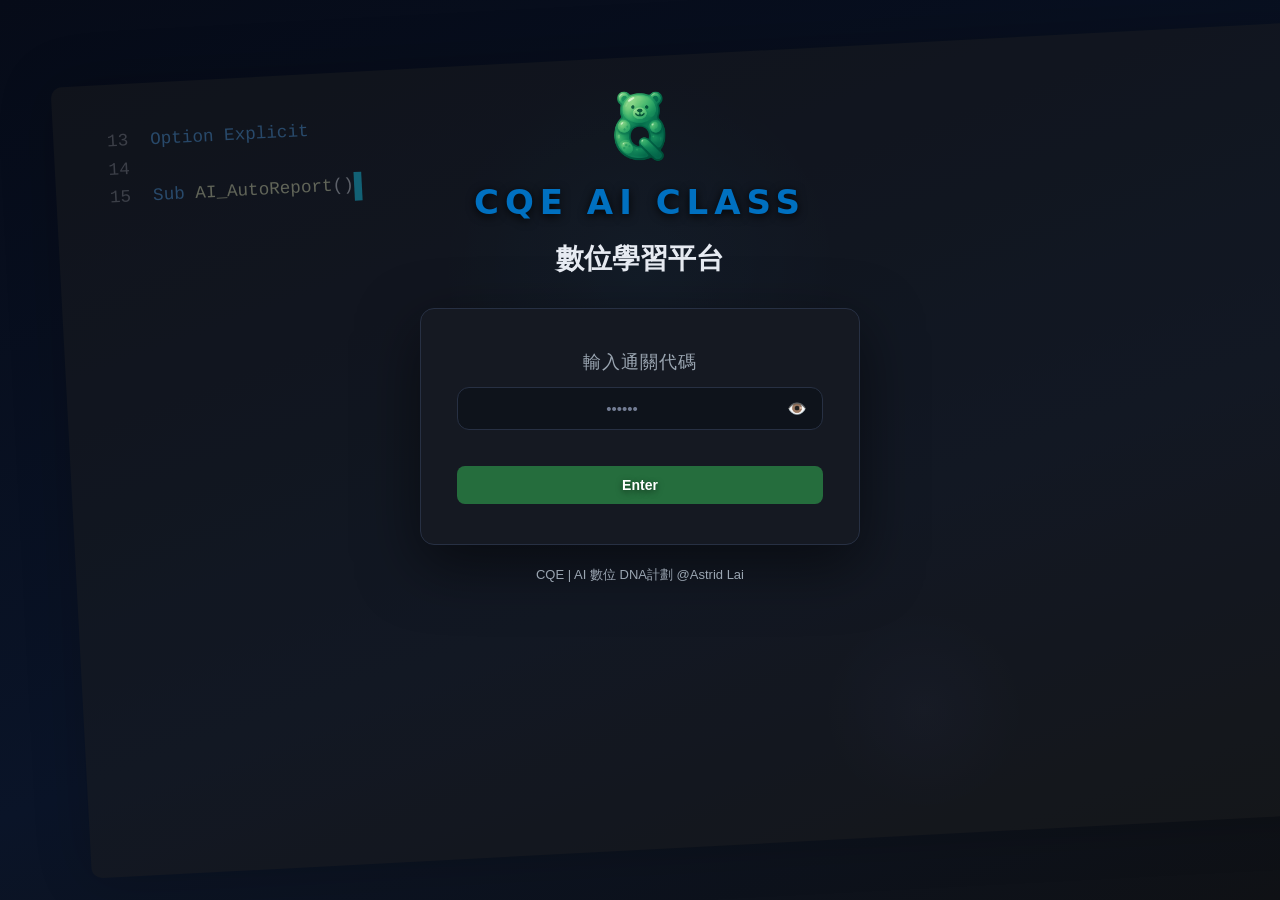
==== index.html @ f0fba8b9 "Count only courses actually held in the chart KPI The "累計 N 堂課" figure counted every course row, inc" ====
<!doctype html>
<html lang="zh-Hant">
<head>
<meta charset="utf-8" />
<meta name="viewport" content="width=device-width, initial-scale=1, viewport-fit=cover" />
<title>CQE | AI Class Hub</title>
<link rel="icon" href="bear-logo_(Security C).ico" type="image/x-icon">
<meta name="description" content="CQE AI Class 入口: 通關驗證, 導覽 hub, 課程表查詢">
<link rel="stylesheet" href="styles/tokens.css">

<style>
*{box-sizing:border-box}
html,body{height:100%}
body{
  margin:0;background:var(--bg);color:var(--text);
  font:16px/1.55 var(--font);-webkit-font-smoothing:antialiased;
  animation:fadeIn .6s var(--ease);
}
@keyframes fadeIn{from{opacity:0}to{opacity:1}}
@keyframes shake{0%,100%{transform:translateX(0)}25%{transform:translateX(-6px)}75%{transform:translateX(6px)}}
@keyframes cfPulseA{0%,100%{opacity:1}50%{opacity:.4}}
@keyframes cfPulseB{0%,100%{opacity:.4}50%{opacity:1}}

.screen{display:none;min-height:100dvh}
.screen.is-active{display:block}

/* ── 雙層 bezel 卡片 (與 Mobile.html/Desktop.html 同款) ────────── */
.panel{background:var(--glass);border:1px solid var(--line);border-radius:var(--r-out);padding:6px}
.panel-inner{background:var(--core);border-radius:var(--r-in);box-shadow:var(--inset-hi);padding:24px}

/* ── 按鈕：外框式 pill, 禁實心填色 ──────────────────────────── */
.btn{
  appearance:none;border:1px solid var(--line-hi);background:var(--glass);color:var(--accent);
  border-radius:999px;padding:12px 18px;cursor:pointer;font-weight:600;
  font-family:var(--font);font-size:15px;line-height:1.2;
  transition:border-color .2s var(--ease), background .2s var(--ease), transform .15s var(--ease);
}
.btn:hover{background:var(--glass-hi);border-color:var(--accent)}
.btn:active{transform:scale(.97)}
.btn:focus-visible{outline:none;border-color:rgba(91,184,255,.5);box-shadow:0 0 0 4px rgba(91,184,255,.09)}
.btn.ghost{color:var(--muted)}

.icon-btn{
  display:inline-flex;align-items:center;justify-content:center;
  width:40px;height:40px;border-radius:999px;flex-shrink:0;
  background:var(--glass);border:1px solid var(--line);color:var(--text);font-size:16px;cursor:pointer;
  transition:border-color .2s var(--ease), background .2s var(--ease), transform .15s var(--ease);
}
.icon-btn:hover{background:var(--glass-hi);border-color:var(--line-hi)}
.icon-btn:active{transform:scale(.94)}
.icon-btn:focus-visible{outline:none;border-color:rgba(91,184,255,.5);box-shadow:0 0 0 4px rgba(91,184,255,.09)}

input{
  width:100%;padding:14px 16px;border-radius:14px;
  border:1px solid var(--line);background:var(--core-2);color:var(--text);font-size:16px;
  font-family:var(--mono);letter-spacing:3px;text-align:center;text-transform:uppercase;
  transition:border-color .2s var(--ease), box-shadow .2s var(--ease);
}
input::placeholder{color:var(--dim);letter-spacing:normal;font-family:var(--font);text-transform:none}
input:focus-visible{outline:none;border-color:rgba(91,184,255,.5);box-shadow:0 0 0 4px rgba(91,184,255,.09)}
input.error{border-color:var(--danger);animation:shake .35s var(--ease) 0s 2}

/* ═══════════════ A. Portal ═══════════════
   例外區塊 (ui-spec 第 6 節: Astrid 明示要求 > 本檔預設 token): 完整還原舊版視覺,
   自成一套 token, 只在 #portalScreen 範圍內使用, 不與其他畫面的 dark-yh token 混用.
   實心填色的 Enter 按鈕為明示例外, 照舊版照抄. ─────────────────────────────── */
#portalScreen .stage{
  position:relative;overflow:hidden;min-height:100dvh;display:flex;flex-direction:column;
  align-items:center;justify-content:flex-start;padding:10vh 24px 24px;
  background:linear-gradient(160deg,#060B18 0%,#0A1428 60%,#0f1115 100%);
  animation:fadeIn .4s ease;
}
.portal-glow{position:absolute;pointer-events:none;border-radius:50%;z-index:0}
.portal-glow-a{top:30%;left:50%;transform:translate(-50%,-50%);width:400px;height:400px;
  background:radial-gradient(circle, rgba(56,189,248,.06) 0%, transparent 70%);}
.portal-glow-b{bottom:10%;right:20%;width:200px;height:200px;
  background:radial-gradient(circle, rgba(129,140,248,.05) 0%, transparent 70%);}
.bg-glows{position:fixed;inset:0;pointer-events:none;z-index:0;overflow:hidden}
.portal-heading{position:relative;z-index:1;text-align:center;margin-bottom:28px;display:flex;flex-direction:column;align-items:center}
.portal-logo-img{width:72px;height:72px;object-fit:contain;margin-bottom:14px}
.portal-h1{margin:0 0 8px;font-size:34px;font-weight:900;color:#0070C0;letter-spacing:6px;text-transform:uppercase;
  font-family:'Microsoft YaHei','微軟雅黑',system-ui,sans-serif;text-shadow:0 2px 10px rgba(0,0,0,.9)}
.portal-h2{margin:0;font-weight:700;font-size:28px;color:#e7ebf2}
@media (max-width:480px){
  .portal-h1{font-size:22px;letter-spacing:3px}
  .portal-h2{font-size:18px}
}
.portal-card{
  position:relative;z-index:1;background:#151922;border:1px solid #273043;border-radius:14px;
  padding:40px 36px;width:440px;max-width:90vw;box-shadow:0 20px 60px rgba(0,0,0,.5);
}
.portal-label{display:block;margin-bottom:10px;text-align:center;font-size:18px;color:#9aa5b1;font-weight:500;letter-spacing:1px}
.code-row{position:relative}
.inp-pw{
  background:#0e131b;border:1.5px solid #273043;border-radius:12px;color:#e7ebf2;font-family:inherit;
  padding:12px 16px;font-size:15px;width:100%;outline:none;transition:border-color .2s;
  letter-spacing:3px;text-align:center;
}
.code-row .inp-pw{padding-right:52px}
.inp-pw:focus{border-color:#0070C0}
.inp-pw.err{border-color:#ff645d!important;animation:shake .3s ease}
.code-toggle{
  position:absolute;right:12px;top:50%;transform:translateY(-50%);
  background:none;border:none;color:#9aa5b1;cursor:pointer;font-size:16px;padding:4px;
}
.portal-msg{min-height:16px;font-size:11px;color:#ff645d;text-align:center;margin:8px 0 12px}
.portal-enter{
  width:100%;background:#256D3D;color:#fff;border:none;border-radius:8px;font-weight:700;font-size:14px;
  padding:11px;text-shadow:0 2px 6px rgba(0,0,0,.5);cursor:pointer;font-family:inherit;
  transition:opacity .2s;
}
.portal-enter:hover{opacity:.85}
.portal-footer{position:relative;z-index:1;margin-top:20px;font-size:13px;color:#9aa5b1;text-align:center}

/* ═══════════════ 第 9 項: 假 VS Code 打字背景 (portal + 課程表共用) ═══════════════ */
.vs-bg{
  position:absolute;top:50%;left:55%;transform:translate(-50%,-50%) scale(1.1) rotate(-3deg);
  width:90vw;height:80vh;z-index:0;opacity:.42;
  font-family:'Courier New',Consolas,monospace;font-size:16px;line-height:1.6;
  padding:40px;background:#1e1e1e;border-radius:10px;box-shadow:0 0 50px rgba(0,0,0,.5);
  display:flex;gap:20px;overflow:hidden;pointer-events:none;
}
.vs-lines{color:#858585;text-align:right;white-space:pre;min-width:28px}
.vs-code{color:#d4d4d4;white-space:pre;overflow:hidden;flex:1}
.vs-cursor{display:inline-block;width:7px;background:#22d3ee;animation:vsBlink 1s step-end infinite}
@keyframes vsBlink{0%,100%{opacity:1}50%{opacity:0}}
.vs-kw{color:#569cd6}.vs-ct{color:#c586c0}.vs-st{color:#ce9178}.vs-cm{color:#6a9955}
.vs-fn{color:#dcdcaa}.vs-vr{color:#9cdcfe}.vs-nm{color:#b5cea8}.vs-nr{color:#d4d4d4}
@media (max-width:768px){.vs-bg{font-size:12px;padding:24px}}

/* ═══════════════ B. Hub ═══════════════
   例外區塊 (ui-spec 第 6 節: Astrid 明示要求 > 本檔預設 token): 完整還原舊版視覺,
   自成一套 token, 只在 #hubScreen 範圍內使用, 不與其他畫面的 dark-yh token 混用.
   實心填色的 Enter 按鈕與 transition:all 皆為明示例外, 照舊版逐項照抄. ─────────── */
#hubScreen{background:#0f1115;position:relative;overflow:hidden}
.vs-bg.hub-vs{position:fixed;left:58%}
.hub-nav{
  position:relative;z-index:1;height:62px;background:#151922;border-bottom:1px solid #1b2130;
  display:flex;align-items:center;gap:12px;padding:0 24px;
}
.hub-nav-logo{width:40px;height:40px;border-radius:10px;object-fit:contain}
.hub-nav-title{font-weight:800;font-size:18px;color:#e7ebf2}
.hub-main{
  position:relative;z-index:1;padding:48px 32px 32px;text-align:center;
  display:flex;flex-direction:column;align-items:center;
}
.hub-logo-big{width:72px;height:72px;object-fit:contain;margin-bottom:16px}
.hub-h1{
  margin:0;font-size:34px;font-weight:900;color:#0070C0;letter-spacing:6px;text-transform:uppercase;
  font-family:'Microsoft YaHei','微軟雅黑',system-ui,sans-serif;text-shadow:0 2px 10px rgba(0,0,0,.9);
}
.hub-greet{margin-top:6px;font-size:12px;color:#9aa5b1;text-shadow:0 1px 4px rgba(0,0,0,.7)}
.hub-grid{display:grid;grid-template-columns:repeat(2,minmax(0,1fr));gap:28px;max-width:860px;margin:32px auto 0;width:100%}
@media (max-width:600px){.hub-grid{grid-template-columns:1fr}}
.hub-card{
  border-radius:16px;padding:40px 36px;cursor:pointer;transition:all .3s;
  background:rgba(21,25,34,.92);border:1px solid #273043;text-align:center;position:relative;overflow:hidden;
}
.hub-card::before{
  content:'';position:absolute;top:-50%;left:-75%;width:50%;height:200%;
  background:linear-gradient(105deg,transparent 20%,rgba(255,255,255,.08) 50%,transparent 80%);
  transform:skewX(-15deg);transition:left .85s ease;pointer-events:none;
}
.hub-card:hover::before{left:160%}
.hub-card:hover{
  transform:translateY(-4px);
  box-shadow:0 16px 48px rgba(0,0,0,.6),0 0 0 1px rgba(255,255,255,.09),inset 0 1px 0 rgba(255,255,255,.12);
  border-color:#4a6fa5;backdrop-filter:blur(8px);
}
.hub-card-sub{
  font-size:21px;color:var(--hub-accent);letter-spacing:3px;font-weight:900;text-transform:uppercase;margin-bottom:10px;
  font-family:'Microsoft YaHei','微軟雅黑',system-ui,sans-serif;
}
.hub-card-title{font-weight:700;font-size:21px;color:#e7ebf2;margin-bottom:14px}
.hub-card-enter{
  margin-top:24px;background:var(--hub-accent);color:#fff;border-radius:8px;padding:13px 0;
  font-size:17px;font-weight:700;letter-spacing:2px;text-align:center;text-shadow:0 2px 6px rgba(0,0,0,.5);
}

/* ═══════════════ C. 課程表月曆 ═══════════════ */
/* 打字背景太搶焦點, 加一層霧感遮罩壓在背景之上/內容之下; fixed 層符合 ui-spec backdrop-blur 限制 */
.cal-wrap{max-width:1320px;margin:0 auto;padding:20px;min-height:100dvh;padding-bottom:24px;position:relative;z-index:1}
/* 磨砂玻璃面板: 只蓋月曆本體 (不吃滿版), blur 掛在不捲動的 ::before 裝飾層,
   .cal-frost 本身隨頁面捲動 (非獨立 overflow 容器), 符合 ui-spec R7 附註限制 */
.cal-frost{position:relative;isolation:isolate;border:1px solid var(--line);border-radius:var(--r-out);padding:16px}
.cal-frost::before{
  content:'';position:absolute;inset:0;z-index:-1;border-radius:inherit;
  background:rgba(5,5,5,.45);backdrop-filter:blur(14px);
}
.cal-head{display:flex;align-items:center;gap:10px;margin-bottom:16px;flex-wrap:wrap}
.cal-logo{width:36px;height:36px;border-radius:11px;overflow:hidden;flex-shrink:0;cursor:pointer}
.cal-logo img{width:100%;height:100%;object-fit:contain}
.month-label-wrap{position:relative}
.cal-head .month-label{
  appearance:none;background:none;border:1px solid transparent;border-radius:10px;padding:4px 10px;cursor:pointer;
  font-size:18px;font-weight:700;color:var(--text);min-width:110px;font-family:var(--font);text-align:left;
  transition:border-color .2s var(--ease), background .2s var(--ease);
}
.cal-head .month-label:hover{border-color:var(--line-hi);background:var(--glass)}
.cal-head .month-label:focus-visible{outline:none;border-color:rgba(91,184,255,.5);box-shadow:0 0 0 4px rgba(91,184,255,.09)}
.month-picker{
  position:absolute;top:calc(100% + 8px);left:0;z-index:60;width:264px;
  background:var(--core);border:1px solid var(--line-hi);border-radius:16px;padding:12px;
  box-shadow:0 18px 50px rgba(0,0,0,.55);
}
.month-picker.hide{display:none}
.mp-head{display:flex;align-items:center;justify-content:space-between;margin-bottom:10px}
.mp-head button{
  appearance:none;background:var(--glass);border:1px solid var(--line);color:var(--text);border-radius:999px;
  cursor:pointer;font-family:var(--font);font-size:13px;padding:4px 12px;
  transition:border-color .2s var(--ease), color .2s var(--ease);
}
.mp-head button:hover{border-color:var(--accent);color:var(--accent)}
.mp-grid{display:grid;grid-template-columns:repeat(4,1fr);gap:6px}
.mp-grid button{
  appearance:none;background:transparent;border:1px solid var(--line);color:var(--muted);border-radius:10px;
  cursor:pointer;font-family:var(--font);font-size:13px;padding:8px 0;
  transition:border-color .2s var(--ease), color .2s var(--ease), background .2s var(--ease);
}
.mp-grid button:hover{border-color:var(--line-hi);color:var(--text)}
.mp-grid button.current{border-color:var(--accent);color:var(--accent);background:rgba(91,184,255,.1)}
.month-count{font-size:12px;color:var(--muted);background:var(--glass);border:1px solid var(--line);border-radius:999px;padding:3px 10px;white-space:nowrap}
.cal-head .spacer{flex:1}
/* 只顯示週一~五 (Astrid 定案), 5 欄等寬滿版, 格子與內容整體放大 */
.cal-weekdays{display:grid;grid-template-columns:repeat(5,minmax(0,1fr));gap:6px;margin-bottom:6px}
.cal-weekdays div{text-align:center;font-size:12px;color:var(--muted);padding:4px 0}
.cal-grid{
  display:grid;grid-template-columns:repeat(5,minmax(0,1fr));gap:6px;
  touch-action:pan-y;transition:opacity .18s var(--ease);
}
.cal-grid.fading{opacity:0}
/* 375px 下 7 欄硬擠會讓每欄只剩 ~38px, chip 文字完全不可讀 (實測 scrollWidth 遠大於 clientWidth).
   手機改成橫向捲動: 每欄固定寬度, 保留可讀性, 犧牲"一眼看全週"換"每天看得清楚"; 表頭與格子共用同一組欄寬同步捲動.
   刻意設計的橫向捲動 (同 Mobile.html #fnBar 案例), 走 ui-spec 3a 隱藏卷軸例外. */
.cal-scroll{overflow-x:visible}
@media (max-width:768px){
  /* 只剩 5 欄後手機不需要橫向捲動, ‹ › 按鈕隱藏, 換月靠左右滑動手勢 (initCalSwipe 全尺寸啟用) */
  #btnPrevMonth, #btnNextMonth{display:none}
}
.cal-cell{
  min-height:138px;padding:6px;border-radius:12px;border:1px solid var(--line);background:var(--core-2);
  cursor:pointer;display:flex;flex-direction:column;gap:4px;overflow:hidden;
  transition:border-color .2s var(--ease), background .2s var(--ease);
}
.cal-cell:hover{border-color:var(--line-hi)}
.cal-cell:focus-visible{outline:none;border-color:rgba(91,184,255,.5);box-shadow:0 0 0 4px rgba(91,184,255,.09)}
.cal-cell.other-month{opacity:.35}
.cal-cell.today{border-color:var(--accent);box-shadow:0 0 0 1px var(--accent) inset}
.cal-cell.selected{background:var(--glass-hi)}
.cal-daynum{font-size:13px;color:var(--muted);font-weight:600}
.cal-cell.today .cal-daynum{color:var(--accent)}
.cal-chips{display:flex;flex-direction:column;gap:3px;overflow:hidden}
/* 課程 chip: 桌機固定四行 (課名/單位/時間/地點), 各自獨立一行不動態斷行 (Astrid 回饋 v4);
   手機格子太窄放不下四行, 維持三行 (課名/單位/時間), 地點退回只在 drawer 顯示 (取捨見回報) */
.cal-chip{
  padding:2px 6px;border-radius:6px;border:1px solid;background:var(--glass);
  display:flex;flex-direction:column;line-height:1.35;
}
.cal-chip-name-row{display:flex;align-items:baseline;gap:4px}
.cal-chip-name{font-size:13px;font-weight:700;white-space:nowrap;overflow:hidden;text-overflow:ellipsis;flex:1;min-width:0}
.cal-chip-count{font-size:11px;font-weight:600;opacity:.85;white-space:nowrap;flex-shrink:0}
.cal-chip-dept{font-size:12px;opacity:.85;white-space:nowrap;overflow:hidden;text-overflow:ellipsis}
.cal-chip-time{font-size:12px;opacity:.7;white-space:nowrap;overflow:hidden;text-overflow:ellipsis}
.cal-chip-room{font-size:12px;opacity:.7;white-space:nowrap;overflow:hidden;text-overflow:ellipsis}
.cal-more{font-size:12px;color:var(--dim)}
@media (max-width:768px){
  .cal-cell{min-height:100px;padding:4px;border-radius:8px}
  .cal-daynum{font-size:11px}
  .cal-chip-name{font-size:9px}
  .cal-chip-count{font-size:8px}
  .cal-chip-dept{font-size:8px}
  .cal-chip-time{font-size:8px}
  .cal-chip-room{display:none} /* 手機擠不下第四行, 地點僅在 drawer 顯示 */
}
.cal-empty{margin-top:16px;text-align:center;color:var(--muted);font-size:13px;padding:32px 16px;
  border:1px dashed var(--line);border-radius:16px}

/* ── 課程明細 drawer：桌機右側面板 / 手機底部 sheet, 皆為 overlay 不佔版位 ── */
.drawer-mask{
  position:fixed;inset:0;background:rgba(0,0,0,.55);backdrop-filter:blur(4px);
  z-index:100;opacity:0;pointer-events:none;transition:opacity .25s var(--ease);
}
.drawer-mask.show{opacity:1;pointer-events:auto}
.drawer{
  position:fixed;top:0;right:0;height:100dvh;width:min(380px,100vw);
  background:var(--core);border-left:1px solid var(--line);box-shadow:var(--inset-hi);
  transform:translateX(100%);transition:transform .3s var(--ease);z-index:101;
  padding:22px;display:flex;flex-direction:column;overflow:hidden; /* 捲動改交給 drawer-list, 讓名單吃滿剩餘高度 */
}
.drawer-mask.show .drawer{transform:translateX(0)}
@media (max-width:768px){
  .drawer{
    top:auto;bottom:0;left:0;right:0;width:auto;height:auto;max-height:80dvh;
    border-left:none;border-top:1px solid var(--line);border-radius:var(--r-out) var(--r-out) 0 0;
    transform:translateY(100%);
  }
  .drawer-mask.show .drawer{transform:translateY(0)}
}
.drawer h3{margin:0 0 4px;color:var(--text);font-size:16px;flex-shrink:0}
.drawer .drawer-sub{color:var(--muted);font-size:12px;margin-bottom:16px;flex-shrink:0}
.drawer-close{position:absolute;top:14px;right:14px}
/* flex column 取代 grid: 單一課程時該卡可 flex:1 吃滿剩餘高度, 多課程時維持自然高度 */
.drawer-list{display:flex;flex-direction:column;gap:10px;flex:1;min-height:0;overflow-y:auto}
.course-card{background:var(--core-2);border:1px solid var(--line);border-radius:14px;padding:12px 14px;flex-shrink:0}
/* 當天只有一堂課時, 該卡與其報到名單一起撐滿 drawer 剩餘高度, 避免下方留白 */
.course-card--fill{flex:1;min-height:0;display:flex;flex-direction:column}
.course-card--fill .att-box{flex:1;min-height:0;display:flex;flex-direction:column}
.course-card .row-top{display:flex;justify-content:space-between;align-items:flex-start;gap:8px}
.course-card .row-top-right{display:flex;align-items:center;gap:8px;flex-shrink:0}
/* 上課人數: 字級同課程名稱, 顏色同後台圖表 KPI (accent) */
.course-card .att-count{font-weight:700;color:var(--accent);white-space:nowrap}
.course-card .t{font-weight:700;color:var(--text);margin-bottom:4px;overflow-wrap:anywhere}
/* 時間/地點單位各自獨立成行 (Astrid 回饋: 不要用 · 全部串在同一行) */
.course-card .meta-row{font-size:12px;color:var(--muted);margin-top:2px}
.drawer-empty{color:var(--muted);font-size:13px;padding:20px 0;text-align:center}
.btn-tiny{
  appearance:none;border:1px solid var(--line-hi);background:var(--glass);color:var(--accent);
  border-radius:999px;padding:4px 12px;font-size:11px;font-weight:600;cursor:pointer;flex-shrink:0;
  font-family:var(--font);transition:border-color .2s var(--ease), background .2s var(--ease);
}
.btn-tiny:hover{background:var(--glass-hi);border-color:var(--accent)}
.btn-tiny:focus-visible{outline:none;border-color:rgba(91,184,255,.5);box-shadow:0 0 0 4px rgba(91,184,255,.09)}

/* ── 報到學員名單 (第 8 項, v3: 一行一人 + 捲動, 單一課程時吃滿 drawer 剩餘高度) ── */
.att-box{margin-top:10px}
.att-title{font-size:12px;color:var(--muted);margin-bottom:6px;flex-shrink:0}
/* 捲動容器: 不掛 backdrop-blur (ui-spec 禁止用在捲動容器); 卷軸沿用 tokens.css 全域深色樣式.
   預設 (多課程同天) 給個上限高度避免互搶版位; .course-card--fill 情境下改 flex:1 吃滿剩餘高度 */
.att-list{max-height:220px;overflow-y:auto;display:flex;flex-direction:column;gap:2px;padding-right:4px}
.course-card--fill .att-list{max-height:none;flex:1;min-height:0}
.att-row{display:flex;align-items:center;gap:8px;font-size:12px;padding:5px 2px;border-bottom:1px solid var(--line)}
.att-row:last-child{border-bottom:none}
.att-badge{
  font-size:10px;padding:2px 8px;border-radius:999px;border:1px solid var(--line);color:var(--muted);
  flex-shrink:0;min-width:44px;text-align:center;
}
.att-name{color:var(--text)}

/* ── 課程編輯 modal (參照 Desktop.html .cqe-modal 套件, 換皮成本頁 token) ── */
.cqe-modal-overlay{
  position:fixed;inset:0;background:rgba(5,5,5,.6);backdrop-filter:blur(8px);
  display:flex;align-items:center;justify-content:center;z-index:200;
  opacity:0;pointer-events:none;transition:opacity .25s var(--ease);padding:20px;
}
.cqe-modal-overlay.show{opacity:1;pointer-events:auto}
.cqe-modal{
  position:relative;background:var(--glass);border:1px solid var(--line);border-radius:var(--r-out);
  padding:22px;max-width:380px;width:100%;isolation:isolate;
  transform:translateY(12px) scale(.98);transition:transform .25s var(--ease);
}
.cqe-modal-overlay.show .cqe-modal{transform:translateY(0) scale(1)}
.cqe-modal::before{content:'';position:absolute;inset:6px;background:var(--core);border-radius:var(--r-in);box-shadow:var(--inset-hi);z-index:-1}
.cqe-modal-title{margin:0 0 12px;font-size:16px;color:var(--text)}
.cqe-modal-msg{color:var(--text);font-size:14px;line-height:1.6;white-space:pre-wrap}
.cqe-modal-form{max-height:60vh;overflow-y:auto;padding-right:4px}
.cqe-modal-form label{display:block;font-size:13px;color:var(--muted);margin:10px 0 6px}
.cqe-modal-form input,.cqe-modal-form textarea{
  width:100%;padding:10px 12px;border-radius:12px;border:1px solid var(--line);
  background:var(--core-2);color:var(--text);font-family:var(--font);font-size:14px;
  letter-spacing:normal;text-align:left;text-transform:none;
  transition:border-color .2s var(--ease), box-shadow .2s var(--ease);
}
.cqe-modal-form input::placeholder,.cqe-modal-form textarea::placeholder{color:var(--dim)}
.cqe-modal-form input:focus-visible,.cqe-modal-form textarea:focus-visible{
  outline:none;border-color:rgba(91,184,255,.5);box-shadow:0 0 0 4px rgba(91,184,255,.09);
}
.cqe-modal-actions{margin-top:18px;display:flex;justify-content:flex-end;gap:10px}
.cqe-modal-ok,.cqe-modal-cancel{
  appearance:none;padding:8px 20px;border-radius:999px;cursor:pointer;font-weight:600;
  font-family:var(--font);font-size:13px;transition:background .2s var(--ease), border-color .2s var(--ease), color .2s var(--ease);
}
.cqe-modal-ok{background:var(--glass);border:1px solid var(--accent);color:var(--accent)}
.cqe-modal-ok:hover{background:rgba(91,184,255,.1)}
.cqe-modal-ok:focus-visible{outline:none;border-color:rgba(91,184,255,.5);box-shadow:0 0 0 4px rgba(91,184,255,.09)}
.cqe-modal-cancel{background:var(--glass);border:1px solid var(--line);color:var(--muted)}
.cqe-modal-cancel:hover{border-color:var(--line-hi);color:var(--text)}
.cqe-modal-cancel:focus-visible{outline:none;border-color:var(--line-hi);box-shadow:0 0 0 4px rgba(255,255,255,.06)}
.cqe-modal-danger{
  appearance:none;padding:8px 20px;border-radius:999px;cursor:pointer;font-weight:600;
  font-family:var(--font);font-size:13px;transition:background .2s var(--ease), border-color .2s var(--ease);
  background:rgba(248,113,113,.09);border:1px solid rgba(248,113,113,.4);color:var(--danger);
}
.cqe-modal-danger:hover{background:rgba(248,113,113,.16)}
.cqe-modal-danger:focus-visible{outline:none;border-color:rgba(248,113,113,.6);box-shadow:0 0 0 4px rgba(248,113,113,.09)}
/* ── 上課人次圖表面板 ── */
.chart-overlay{
  position:fixed;inset:0;background:rgba(5,5,5,.6);backdrop-filter:blur(8px);z-index:100;
  display:none;align-items:center;justify-content:center;padding:20px;
}
.chart-overlay.show{display:flex}
.chart-panel{
  width:min(1100px, 94vw);max-height:92dvh;overflow-y:auto;
  background:var(--core);border:1px solid var(--line-hi);border-radius:16px;padding:18px;
}
.chart-panel-head{display:flex;align-items:center;gap:12px;margin-bottom:10px;flex-wrap:wrap}
.chart-panel-title{font-size:15px;font-weight:700;color:var(--text);flex:1}
.chart-kpi{color:var(--accent);font-weight:800}
.chart-mode{display:flex;gap:4px}
.chart-mode-btn{
  appearance:none;background:var(--glass);border:1px solid var(--line);color:var(--muted);
  padding:6px 14px;border-radius:999px;cursor:pointer;font-family:var(--font);font-size:12px;font-weight:600;
  transition:border-color .2s var(--ease), color .2s var(--ease), background .2s var(--ease);
}
.chart-mode-btn:hover{border-color:var(--line-hi);color:var(--text)}
.chart-mode-btn.active{background:rgba(91,184,255,.1);border-color:var(--accent);color:var(--accent)}
/* 匯出 xlsx (只給管理員); 另立 class, 避免被 .chart-mode-btn 的分頁切換迴圈掃到 */
.chart-export-btn{
  appearance:none;background:var(--glass);border:1px solid var(--line);color:var(--muted);
  padding:6px 14px;border-radius:999px;cursor:pointer;font-family:var(--font);font-size:12px;font-weight:600;
  transition:border-color .2s var(--ease), color .2s var(--ease);
}
.chart-export-btn:hover:not(:disabled){border-color:var(--accent);color:var(--accent)}
.chart-export-btn:disabled{opacity:.5;cursor:default}
.chart-legend{display:flex;flex-wrap:wrap;gap:8px;margin-top:14px;justify-content:center}
.chart-legend-chip{
  display:inline-flex;align-items:center;gap:6px;padding:4px 12px;border-radius:999px;
  border:1px solid;font-size:10px;font-weight:700;letter-spacing:.06em;text-transform:uppercase;
  cursor:pointer;user-select:none;transition:opacity .2s var(--ease);background:var(--glass);
}
.chart-legend-chip.is-hidden{opacity:.35}
.chart-legend-chip .dot{width:7px;height:7px;border-radius:50%;flex-shrink:0}
.chart-msg{margin-top:8px;font-size:12px;color:var(--muted)}
/* 報到名單 Search (取代原「報到學員(n)」標題列, 高度收窄) */
.att-head{margin-bottom:6px}
.att-search{
  width:100%;padding:4px 10px;font-size:12px;height:28px;border-radius:8px;
  border:1px solid var(--line);background:var(--core-2);color:var(--text);font-family:var(--font);
  letter-spacing:normal;text-align:left;text-transform:none;
  transition:border-color .2s var(--ease), box-shadow .2s var(--ease);
}
.att-search::placeholder{color:var(--dim)}
.att-search:focus-visible{outline:none;border-color:rgba(91,184,255,.5);box-shadow:0 0 0 4px rgba(91,184,255,.09)}
/* 報到名單列的工號 (管理員限定顯示) */
.att-id{margin-left:auto;font-size:11px;color:var(--dim);font-family:var(--mono);flex-shrink:0}
.att-row:has(.att-id) .att-remove{margin-left:8px} /* 有 ID 時 ✕ 不再吃 margin-left:auto */
/* 報到名單列的取消報到鈕 (管理員限定) */
.att-remove{
  appearance:none;margin-left:auto;flex-shrink:0;width:24px;height:24px;border-radius:50%;
  background:transparent;border:1px solid rgba(248,113,113,.35);color:var(--danger);
  font-size:11px;line-height:1;cursor:pointer;display:inline-flex;align-items:center;justify-content:center;
  transition:background .2s var(--ease), border-color .2s var(--ease);
}
.att-remove:hover{background:rgba(248,113,113,.12);border-color:rgba(248,113,113,.6)}
.att-remove:disabled{opacity:.4;cursor:not-allowed}
.att-remove:focus-visible{outline:none;border-color:rgba(248,113,113,.6);box-shadow:0 0 0 4px rgba(248,113,113,.09)}

/* ── 深色日期/時間選擇器 (取代原生 type=date/time 彈窗, 視覺沿用 #monthPicker/.mp- 語言) ── */
input.cqe-dt-input{background:var(--core-2);color:var(--text);border:1px solid var(--line);cursor:pointer}
.cqe-dt-panel,.cqe-tm-panel{
  position:fixed;z-index:300;max-width:calc(100vw - 16px);
  background:var(--core);border:1px solid var(--line-hi);border-radius:16px;padding:12px;
  box-shadow:0 18px 50px rgba(0,0,0,.55);font-family:var(--font);
}
.cqe-dt-panel{width:264px}
.cqe-dt-head{display:flex;align-items:center;justify-content:space-between;margin-bottom:10px;gap:4px}
.cqe-dt-head button{
  appearance:none;background:var(--glass);border:1px solid var(--line);color:var(--text);border-radius:999px;
  cursor:pointer;font-family:var(--font);font-size:13px;padding:4px 12px;
  transition:border-color .2s var(--ease), color .2s var(--ease);
}
.cqe-dt-head button:hover{border-color:var(--accent);color:var(--accent)}
.cqe-dt-weekdays{display:grid;grid-template-columns:repeat(7,1fr);gap:4px;margin-bottom:4px}
.cqe-dt-weekdays div{text-align:center;font-size:11px;color:var(--muted);padding:2px 0}
.cqe-dt-grid{display:grid;grid-template-columns:repeat(7,1fr);gap:4px}
.cqe-dt-grid.months,.cqe-dt-grid.years{grid-template-columns:repeat(4,1fr)}
.cqe-dt-grid button{
  appearance:none;background:transparent;border:1px solid transparent;color:var(--muted);border-radius:10px;
  cursor:pointer;font-family:var(--font);font-size:13px;padding:6px 0;
  transition:border-color .2s var(--ease), color .2s var(--ease), background .2s var(--ease);
}
.cqe-dt-grid button:hover{border-color:var(--line-hi);color:var(--text)}
.cqe-dt-grid button.other{opacity:.35}
.cqe-dt-grid button.today{border-color:var(--accent);color:var(--accent)}
.cqe-dt-grid button.selected{background:rgba(91,184,255,.15);border-color:var(--accent);color:var(--accent)}
.cqe-dt-foot{display:flex;justify-content:space-between;margin-top:10px}
.cqe-dt-foot button{
  appearance:none;background:none;border:none;color:var(--accent);cursor:pointer;
  font-family:var(--font);font-size:13px;padding:4px 8px;
}
.cqe-dt-foot button:hover{text-decoration:underline}
.cqe-tm-panel{width:184px}
.cqe-tm-cols{display:flex;gap:6px;align-items:stretch}
.cqe-tm-col{flex:1;height:180px;overflow-y:auto;display:flex;flex-direction:column;gap:2px}
.cqe-tm-col button{
  appearance:none;background:transparent;border:1px solid transparent;color:var(--muted);border-radius:8px;
  cursor:pointer;font-family:var(--mono);font-size:14px;padding:6px 0;text-align:center;flex-shrink:0;
}
.cqe-tm-col button:hover{border-color:var(--line-hi);color:var(--text)}
.cqe-tm-col button.selected{background:rgba(91,184,255,.15);border-color:var(--accent);color:var(--accent);font-weight:700}
.cqe-tm-sep{align-self:center;color:var(--muted);font-weight:700;font-family:var(--mono)}
</style>
</head>
<body>

<!-- ═══════════════ A. Portal (完整還原舊版視覺, 例外說明見上方 CSS 註解) ═══════════════ -->
<section id="portalScreen" class="screen">
  <div class="stage">
    <div class="portal-glow portal-glow-a"></div>
    <div class="portal-glow portal-glow-b"></div>
    <div class="vs-bg" id="vsBgPortal" aria-hidden="true"><div class="vs-lines"></div><div class="vs-code"></div></div>
    <div class="portal-heading">
      <img class="portal-logo-img" src="bear-logo_(Security C).ico" alt="CQE Logo" onerror="this.style.display='none'">
      <div class="portal-h1">CQE AI CLASS</div>
      <h1 class="portal-h2">數位學習平台</h1>
    </div>
    <div class="portal-card">
      <label class="portal-label" for="codeInput">輸入通關代碼</label>
      <div class="code-row">
        <input id="codeInput" class="inp-pw" type="password" placeholder="••••••" autocomplete="off" autocapitalize="off" spellcheck="false" maxlength="20">
        <button id="codeToggle" class="code-toggle" type="button" aria-label="顯示/隱藏通關代碼">👁️</button>
      </div>
      <div id="portalMsg" class="portal-msg"></div>
      <button id="btnEnter" class="portal-enter" type="button">Enter</button>
    </div>
    <div class="portal-footer">CQE | AI 數位 DNA計劃 @Astrid Lai</div>
  </div>
</section>

<!-- ═══════════════ B. Hub (完整還原舊版視覺, 例外說明見上方 CSS 註解) ═══════════════ -->
<section id="hubScreen" class="screen">
  <div class="vs-bg hub-vs" id="vsBgHub" aria-hidden="true"><div class="vs-lines"></div><div class="vs-code"></div></div>
  <nav class="hub-nav">
    <img class="hub-nav-logo" src="bear-logo_(Security C).ico" alt="Logo">
    <div class="hub-nav-title">CQE 數位學習平台</div>
  </nav>
  <div class="hub-main">
    <img class="hub-logo-big" src="bear-logo_(Security C).ico" alt="CQE Logo">
    <h1 class="hub-h1">CQE AI CLASS</h1>
    <div class="hub-greet">您好，學員</div>
    <div class="hub-grid">
      <div class="hub-card" data-action="calendar" style="--hub-accent:#0070C0">
        <div class="hub-card-sub">Course Scheduler</div>
        <div class="hub-card-title">課程表</div>
        <div class="hub-card-enter">Enter</div>
      </div>
      <div class="hub-card" data-action="checkin" style="--hub-accent:#256D3D">
        <div class="hub-card-sub">Check-In System</div>
        <div class="hub-card-title">上課報到</div>
        <div class="hub-card-enter">Enter</div>
      </div>
    </div>
  </div>
</section>

<!-- ═══════════════ C. 課程表月曆 ═══════════════ -->
<section id="calendarScreen" class="screen">
  <div class="bg-glows">
    <div class="vs-bg" id="vsBgCalendar" aria-hidden="true"><div class="vs-lines"></div><div class="vs-code"></div></div>
    <div class="glow glow-a"></div>
    <div class="glow glow-b"></div>
  </div>
  <div class="cal-wrap">
    <div class="cal-frost">
      <div class="cal-head">
        <div class="cal-logo" id="calLogo" title="返回選單" role="button" tabindex="0"><img src="bear-logo_(Security C).ico" alt="CQE Logo"></div>
        <div class="month-label-wrap">
          <button type="button" class="month-label" id="monthLabel" title="點擊快速選擇年月"></button>
          <div class="month-picker hide" id="monthPicker"></div>
        </div>
        <span class="month-count" id="monthCount"></span>
        <button id="btnPrevMonth" class="icon-btn" type="button" title="上一月">‹</button>
        <button id="btnNextMonth" class="icon-btn" type="button" title="下一月">›</button>
        <button id="btnToday" class="btn ghost" type="button">今天</button>
        <div class="spacer"></div>
        <button id="btnCalAdd" class="btn ghost" type="button" style="display:none">Add</button>
        <button id="btnCalChart" class="btn ghost" type="button">圖表</button>
      </div>
      <div class="cal-scroll">
        <div class="cal-weekdays">
          <div>一</div><div>二</div><div>三</div><div>四</div><div>五</div>
        </div>
        <div class="cal-grid" id="calGrid"></div>
      </div>
      <div class="cal-empty" id="calEmpty" style="display:none">本月尚無課程安排</div>
    </div>
  </div>
</section>

<!-- 課程明細 drawer -->
<div id="drawerMask" class="drawer-mask">
  <div class="drawer" role="dialog" aria-modal="true" aria-labelledby="drawerTitle">
    <button class="icon-btn drawer-close" id="btnDrawerClose" type="button" aria-label="關閉">✕</button>
    <h3 id="drawerTitle"></h3>
    <div class="drawer-sub" id="drawerSub"></div>
    <div class="drawer-list" id="drawerList"></div>
  </div>
</div>

<!-- 上課人次圖表 (堆疊圖, 以 function 分類) -->
<div id="chartOverlay" class="chart-overlay">
  <div class="chart-panel" role="dialog" aria-modal="true">
    <div class="chart-panel-head">
      <div class="chart-panel-title">上課人次 <span id="calChartKpi" class="chart-kpi"></span></div>
      <div class="chart-mode">
        <button type="button" class="chart-mode-btn active" data-mode="daily">Daily</button>
        <button type="button" class="chart-mode-btn" data-mode="month">Month</button>
      </div>
      <button class="chart-export-btn" id="btnCalXlsx" type="button" style="display:none">Excel</button>
      <button class="icon-btn" id="btnChartClose" type="button" aria-label="關閉">✕</button>
    </div>
    <canvas id="calChart" height="120"></canvas>
    <div id="calChartLegend" class="chart-legend"></div>
    <div id="calChartMsg" class="chart-msg"></div>
  </div>
</div>

<script src="src/config.js?v=20260710"></script>
<script src="src/utils.js?v=20260710"></script>
<script src="src/api.js?v=20260710"></script>
<script src="src/xlsx-export.js?v=20260907"></script>
<script>
(function(){
  'use strict';
  const $ = (q)=>document.querySelector(q);
  const { escapeHtml, fmt, todayStr } = window.CQE.utils;
  const { rest } = window.CQE.api;
  const PAL = window.CQE.config.PAL;

  const GATE_CODE = 'QACQE';
  const TICKET_TTL = 720 * 60 * 1000; // 12hr, 與 device-route.js 相容

  function isMobileDevice(){
    // 原版判斷式 (Astrid 逆向自舊 bundle), 取代先前粗略版本
    return /iphone|android|ipad|mobile|tablet|windows phone/i.test(navigator.userAgent) || matchMedia('(max-width:820px)').matches;
  }
  function writeTicket(){
    localStorage.setItem('cqe_gate_ok', JSON.stringify({ ok:true, exp: Date.now() + TICKET_TTL }));
  }

  /* ── 第 9 項: 假 VS Code 打字背景 (逆向自舊 bundle 的 AI_AutoReport VBA 範例) ── */
  // 換行字元本身也是獨立 token (nr 級, 顏色與底色相同, 純粹佔位), 對齊需求給的逐 token 序列
  const VS_TOKENS = [
    { t:'Option Explicit', c:'kw' }, { t:'\n\n', c:'nr' },
    { t:'Sub ', c:'kw' }, { t:'AI_AutoReport', c:'fn' }, { t:'()', c:'nr' }, { t:'\n', c:'nr' },
    { t:'    ', c:'nr' }, { t:"' 由 AI 輔助生成的自動化報表程式碼", c:'cm' }, { t:'\n', c:'nr' },
    { t:'    Dim ', c:'kw' }, { t:'ws ', c:'vr' }, { t:'As ', c:'kw' }, { t:'Worksheet', c:'ct' }, { t:'\n', c:'nr' },
    { t:'    Dim ', c:'kw' }, { t:'lastRow ', c:'vr' }, { t:'As ', c:'kw' }, { t:'Long', c:'ct' }, { t:'\n', c:'nr' },
    { t:'    Set ', c:'kw' }, { t:'ws ', c:'vr' }, { t:'= ', c:'nr' }, { t:'ActiveSheet', c:'ct' }, { t:'\n\n', c:'nr' },
    { t:"    ' 1. 找出最後一行", c:'cm' }, { t:'\n', c:'nr' },
    { t:'    lastRow ', c:'vr' }, { t:'= ', c:'nr' }, { t:'ws.Cells', c:'ct' }, { t:'(', c:'nr' },
    { t:'ws.Rows.Count', c:'ct' }, { t:', ', c:'nr' }, { t:'1', c:'nm' }, { t:').End(xlUp).Row', c:'nr' }, { t:'\n\n', c:'nr' },
    { t:"    ' 2. 迴圈檢查數據", c:'cm' }, { t:'\n', c:'nr' },
    { t:'    Dim ', c:'kw' }, { t:'i ', c:'vr' }, { t:'As ', c:'kw' }, { t:'Long', c:'ct' }, { t:'\n', c:'nr' },
    { t:'    For ', c:'ct' }, { t:'i ', c:'vr' }, { t:'= ', c:'nr' }, { t:'2 ', c:'nm' }, { t:'To ', c:'ct' }, { t:'lastRow', c:'vr' }, { t:'\n', c:'nr' },
    { t:'        If ', c:'ct' }, { t:'ws.Cells', c:'ct' }, { t:'(', c:'nr' }, { t:'i', c:'vr' }, { t:', ', c:'nr' },
    { t:'3', c:'nm' }, { t:').Value > ', c:'nr' }, { t:'1000 ', c:'nm' }, { t:'Then', c:'ct' }, { t:'\n', c:'nr' },
    { t:'            ws.Cells', c:'ct' }, { t:'(', c:'nr' }, { t:'i', c:'vr' }, { t:', ', c:'nr' }, { t:'5', c:'nm' },
    { t:').Value = ', c:'nr' }, { t:'"High Priority"', c:'st' }, { t:'\n', c:'nr' },
    { t:'            ws.Cells', c:'ct' }, { t:'(', c:'nr' }, { t:'i', c:'vr' }, { t:', ', c:'nr' }, { t:'5', c:'nm' },
    { t:').Interior.Color = ', c:'nr' }, { t:'vbRed', c:'ct' }, { t:'\n', c:'nr' },
    { t:'        End If', c:'ct' }, { t:'\n', c:'nr' },
    { t:'    Next ', c:'ct' }, { t:'i', c:'vr' }, { t:'\n\n', c:'nr' },
    { t:'    MsgBox ', c:'fn' }, { t:'"AI 分析完成！"', c:'st' }, { t:', ', c:'nr' }, { t:'vbInformation', c:'ct' }, { t:'\n', c:'nr' },
    { t:'End Sub', c:'kw' }
  ];
  const VS_LINE_OFFSET = 12; // 行號 = 目前行數 + 12, 模擬檔案上方還有內容

  function createVsTyper(mountId){
    const mount = document.getElementById(mountId);
    if (!mount) return { start(){}, stop(){} };
    const linesEl = mount.querySelector('.vs-lines');
    const codeEl = mount.querySelector('.vs-code');
    let timer = null, tokenIdx = 0, charIdx = 0, currentLine = 1, currentSpan = null, cursorEl = null;

    function updateLines(){
      const arr = [];
      for (let i=1;i<=currentLine;i++) arr.push(i + VS_LINE_OFFSET);
      linesEl.textContent = arr.join('\n');
    }
    function reset(){
      clearTimeout(timer);
      tokenIdx = 0; charIdx = 0; currentLine = 1; currentSpan = null;
      codeEl.innerHTML = '';
      cursorEl = document.createElement('span');
      cursorEl.className = 'vs-cursor';
      cursorEl.textContent = ' ';
      codeEl.appendChild(cursorEl);
      updateLines();
    }
    function tick(){
      if (tokenIdx >= VS_TOKENS.length){
        timer = setTimeout(()=>{ reset(); tick(); }, 5000);
        return;
      }
      const tok = VS_TOKENS[tokenIdx];
      if (charIdx === 0){
        currentSpan = document.createElement('span');
        currentSpan.className = 'vs-' + tok.c;
        codeEl.insertBefore(currentSpan, cursorEl);
      }
      const ch = tok.t[charIdx];
      if (ch === '\n'){ currentLine++; updateLines(); }
      currentSpan.appendChild(document.createTextNode(ch));
      charIdx++;
      if (charIdx >= tok.t.length){ tokenIdx++; charIdx = 0; }
      const delay = ch === '\n' ? 130 : (Math.random()*30 + 10);
      timer = setTimeout(tick, delay);
    }
    return {
      start(){ reset(); timer = setTimeout(tick, 400); },
      stop(){ clearTimeout(timer); timer = null; }
    };
  }
  const vsPortalTyper = createVsTyper('vsBgPortal');
  const vsCalTyper = createVsTyper('vsBgCalendar');
  const vsHubTyper = createVsTyper('vsBgHub');

  function showScreen(id){
    document.querySelectorAll('.screen').forEach(s=> s.classList.toggle('is-active', s.id===id));
    vsPortalTyper.stop();
    vsCalTyper.stop();
    vsHubTyper.stop();
    if (id === 'portalScreen') vsPortalTyper.start();
    else if (id === 'calendarScreen') vsCalTyper.start();
    else if (id === 'hubScreen') vsHubTyper.start();
  }

  /* ── A. Portal ───────────────────────────────────────────── */
  const codeInput = $('#codeInput'), codeToggle = $('#codeToggle'), btnEnter = $('#btnEnter'), portalMsg = $('#portalMsg');

  codeToggle.addEventListener('click', ()=>{
    const toText = codeInput.type === 'password';
    codeInput.type = toText ? 'text' : 'password';
    codeToggle.textContent = toText ? '🙈' : '👁️';
  });

  function submitCode(){
    const v = (codeInput.value || '').trim().toUpperCase();
    if (v === GATE_CODE){
      sessionStorage.setItem('cqe_gate_ok', '1');
      portalMsg.textContent = '';
      enterHub();
    } else {
      portalMsg.textContent = '通行碼錯誤，請重試';
      codeInput.classList.remove('err');
      void codeInput.offsetWidth; // 強制回流以重播 shake
      codeInput.classList.add('err');
      setTimeout(()=> codeInput.classList.remove('err'), 1800);
    }
  }
  btnEnter.addEventListener('click', submitCode);
  codeInput.addEventListener('keydown', (e)=>{ if (e.key === 'Enter') submitCode(); });

  /* ── B. Hub ──────────────────────────────────────────────── */
  // 通關後一律停在 hub; 裝置判斷只發生在點「上課報到」卡的當下 (見下)
  function enterHub(){
    showScreen('hubScreen');
  }

  document.querySelectorAll('.hub-card').forEach(card=>{
    card.addEventListener('click', ()=>{
      const action = card.dataset.action;
      if (action === 'checkin'){ writeTicket(); location.href = isMobileDevice() ? 'Mobile.html' : 'Desktop.html'; }
      else if (action === 'calendar'){ showScreen('calendarScreen'); initCalendar(); }
    });
  });
  $('#calLogo').addEventListener('click', ()=> showScreen('hubScreen'));
  $('#calLogo').addEventListener('keydown', (e)=>{ if (e.key==='Enter' || e.key===' '){ e.preventDefault(); showScreen('hubScreen'); } });

  /* ── C. 課程表月曆 ───────────────────────────────────────── */
  let coursesByDate = null; // Map<'YYYY-MM-DD', course[]>
  let courseAttCount = null; // Map<course_id(string), 實際報到人數> — 過去式格子用
  let viewMonth = new Date(); viewMonth.setDate(1); viewMonth.setHours(0,0,0,0);
  let calendarLoaded = false;

  function hashColor(key){
    let h = 0;
    for (let i=0;i<key.length;i++) h = (h*31 + key.charCodeAt(i)) >>> 0;
    return PAL[h % PAL.length];
  }
  function hexToRgba(hex, a){
    const n = parseInt(hex.replace('#',''), 16);
    const r = (n>>16)&255, g=(n>>8)&255, b=n&255;
    return `rgba(${r},${g},${b},${a})`;
  }
  function dateStr(y,m,d){ return y + '-' + fmt(m+1) + '-' + fmt(d); }

  async function loadCourses(){
    if (coursesByDate) return coursesByDate;
    coursesByDate = new Map();
    try{
      const rows = await rest('/rest/v1/courses?select=id,title,date,start_time,end_time,room,dept&order=date.asc', { auth:false }) || [];
      rows.forEach(c=>{
        if (!coursesByDate.has(c.date)) coursesByDate.set(c.date, []);
        coursesByDate.get(c.date).push(c);
      });
    }catch(e){
      console.warn('[CQE] 讀取課程表失敗：', e.message || e);
    }
    return coursesByDate;
  }

  async function loadAttCounts(){
    if (courseAttCount) return courseAttCount;
    courseAttCount = new Map();
    try{
      const rows = await rest('/rest/v1/attendance?select=course_id', { auth:false }) || [];
      rows.forEach(r=>{
        const k = String(r.course_id);
        courseAttCount.set(k, (courseAttCount.get(k) || 0) + 1);
      });
    }catch(e){
      console.warn('[CQE] 讀取報到人數失敗：', e.message || e);
    }
    return courseAttCount;
  }

  async function initCalendar(){
    // Add 鈕只給管理員 (有後台 JWT); 資料與後台同一張 courses 表, 兩邊天然一致
    $('#btnCalAdd').style.display = localStorage.getItem('sb_access_token') ? '' : 'none';
    await Promise.all([loadCourses(), loadAttCounts()]);
    renderMonth();
    calendarLoaded = true;
  }

  function renderMonth(){
    const y = viewMonth.getFullYear(), m = viewMonth.getMonth();
    $('#monthLabel').textContent = y + '年' + (m+1) + '月';

    const grid = $('#calGrid');
    grid.innerHTML = '';

    const firstDow = (new Date(y, m, 1).getDay() + 6) % 7; // 0=週一
    const daysInMonth = new Date(y, m+1, 0).getDate();
    const daysInPrevMonth = new Date(y, m, 0).getDate();
    const today = todayStr();

    let monthHasCourse = false;
    let monthCourseCount = 0, weekendCourseCount = 0;
    for (let d=1; d<=daysInMonth; d++){
      const n = (coursesByDate.get(dateStr(y, m, d)) || []).length;
      monthCourseCount += n;
      const dow = new Date(y, m, d).getDay();
      if (dow === 0 || dow === 6) weekendCourseCount += n;
    }
    // 月曆只顯示一~五; 若有課落在週末要標示, 不能無聲消失 (實例: 2026-07-11 週六的 test 課)
    $('#monthCount').textContent = monthCourseCount + ' 堂課' +
      (weekendCourseCount ? '（' + weekendCourseCount + ' 堂在週末, 月曆未顯示）' : '');
    const cells = [];
    // 前月補格
    for (let i=0;i<firstDow;i++){
      const d = daysInPrevMonth - firstDow + i + 1;
      const pm = m===0 ? 11 : m-1, py = m===0 ? y-1 : y;
      cells.push({ y:py, m:pm, d, other:true });
    }
    // 本月
    for (let d=1; d<=daysInMonth; d++) cells.push({ y, m, d, other:false });
    // 後月補格 (補滿 42 格)
    let next = 1;
    while (cells.length < 42){
      const nm = m===11 ? 0 : m+1, ny = m===11 ? y+1 : y;
      cells.push({ y:ny, m:nm, d:next, other:true });
      next++;
    }

    cells.forEach((c, idx)=>{
      if (idx % 7 >= 5) return; // 只顯示週一~五 (Astrid 定案; 資料庫實查 28 堂課週末 0 堂)
      const ds = dateStr(c.y, c.m, c.d);
      const list = coursesByDate.get(ds) || [];
      if (!c.other && list.length) monthHasCourse = true;

      const cell = document.createElement('div');
      cell.className = 'cal-cell' + (c.other ? ' other-month' : '') + (ds === today ? ' today' : '');
      cell.tabIndex = 0;
      cell.dataset.date = ds;

      const num = document.createElement('div');
      num.className = 'cal-daynum';
      num.textContent = (c.m + 1) + '/' + c.d; // 月/日, 跨月補格同規則
      cell.appendChild(num);

      const chips = document.createElement('div');
      chips.className = 'cal-chips';
      // 桌機固定四行: 課名/單位/時間/地點; 手機格子放不下第四行, 靠 CSS 隱藏地點列 (取捨見回報)
      list.slice(0,3).forEach(course=>{
        const chip = document.createElement('div');
        const col = hashColor(course.dept || course.title || '');
        chip.className = 'cal-chip';
        chip.style.borderColor = hexToRgba(col, .5);
        chip.style.color = col;
        chip.style.background = hexToRgba(col, .12);

        const nameRow = document.createElement('div');
        nameRow.className = 'cal-chip-name-row';
        const nameEl = document.createElement('span');
        nameEl.className = 'cal-chip-name';
        nameEl.textContent = course.title || '';
        nameRow.appendChild(nameEl);
        if (ds < today){ // 過去式課程: 名稱列右側顯示實際報到人數
          const cnt = (courseAttCount && courseAttCount.get(String(course.id))) || 0;
          const cntEl = document.createElement('span');
          cntEl.className = 'cal-chip-count';
          cntEl.textContent = cnt + '人';
          nameRow.appendChild(cntEl);
        }
        chip.appendChild(nameRow);

        const deptEl = document.createElement('div');
        deptEl.className = 'cal-chip-dept';
        deptEl.textContent = course.dept || '—';
        chip.appendChild(deptEl);

        const timeEl = document.createElement('div');
        timeEl.className = 'cal-chip-time';
        timeEl.textContent = course.start_time
          ? (course.start_time.slice(0,5) + '~' + (course.end_time||'').slice(0,5))
          : '—';
        chip.appendChild(timeEl);

        if (course.room){
          const roomEl = document.createElement('div');
          roomEl.className = 'cal-chip-room';
          roomEl.textContent = course.room;
          chip.appendChild(roomEl); // 手機由 .cal-chip-room{display:none} 隱藏, 地點退回只在 drawer 顯示
        }

        chips.appendChild(chip);
      });
      if (list.length > 3){
        const more = document.createElement('div');
        more.className = 'cal-more';
        more.textContent = '+' + (list.length - 3) + ' 更多';
        chips.appendChild(more);
      }
      cell.appendChild(chips);

      const openHandler = ()=> openDetail(ds);
      cell.addEventListener('click', openHandler);
      cell.addEventListener('keydown', (e)=>{ if (e.key==='Enter' || e.key===' '){ e.preventDefault(); openHandler(); } });

      grid.appendChild(cell);
    });

    $('#calEmpty').style.display = monthHasCourse ? 'none' : '';
  }

  let currentDrawerDate = null;
  const WEEKDAY_NAMES = ['一','二','三','四','五','六','日']; // 對齊 cal-weekdays 表頭 (週一起算)

  function formatDrawerTitle(ds){
    const [y, m, d] = ds.split('-').map(Number);
    const dow = (new Date(y, m-1, d).getDay() + 6) % 7; // 0=週一
    return y + '/' + m + '/' + d + ' (' + WEEKDAY_NAMES[dow] + ')';
  }

  function openDetail(ds){
    currentDrawerDate = ds;
    document.querySelectorAll('.cal-cell').forEach(el=> el.classList.toggle('selected', el.dataset.date===ds));
    const list = (coursesByDate.get(ds) || []).slice().sort((a,b)=> (a.start_time||'').localeCompare(b.start_time||''));
    $('#drawerTitle').textContent = formatDrawerTitle(ds);
    $('#drawerSub').textContent = list.length ? (list.length + ' 場課程') : '當日無課程';
    const box = $('#drawerList');
    box.innerHTML = '';
    const canEdit = !!localStorage.getItem('sb_access_token');
    if (!list.length){
      box.innerHTML = '<div class="drawer-empty">當日尚無排定課程</div>';
    } else {
      list.forEach(course=>{
        const t = course.start_time ? (course.start_time.slice(0,5) + '~' + (course.end_time||'').slice(0,5)) : '';
        // 時間/地點/單位同一行 (Astrid 回饋)
        const metaParts = [];
        if (t) metaParts.push(escapeHtml(t));
        if (course.room) metaParts.push(escapeHtml(course.room));
        if (course.dept) metaParts.push(escapeHtml(course.dept));
        const card = document.createElement('div');
        card.className = 'course-card' + (list.length === 1 ? ' course-card--fill' : '');
        card.innerHTML =
          '<div class="row-top"><div class="t">' + escapeHtml(course.title||'') + '</div>' +
            '<div class="row-top-right">' +
              (canEdit ? '<button type="button" class="btn-tiny" data-edit-id="'+escapeHtml(String(course.id))+'">編輯</button>' : '') +
              '<span class="att-count"></span>' +
            '</div>' +
          '</div>' +
          (metaParts.length ? '<div class="meta-row">' + metaParts.join(' · ') + '</div>' : '') +
          '<div class="att-box" data-course-id="' + escapeHtml(String(course.id)) + '"><div class="att-title">載入中…</div></div>';
        box.appendChild(card);
        renderAttendanceBox(course.id, card.querySelector('.att-box'), card.querySelector('.att-count'));
      });
    }
    $('#drawerMask').classList.add('show');
  }
  function closeDetail(){
    $('#drawerMask').classList.remove('show');
    document.querySelectorAll('.cal-cell.selected').forEach(el=> el.classList.remove('selected'));
  }
  $('#btnDrawerClose').addEventListener('click', closeDetail);
  $('#drawerMask').addEventListener('click', (e)=>{ if (e.target === $('#drawerMask')) closeDetail(); });
  document.addEventListener('keydown', (e)=>{ if (e.key === 'Escape' && $('#drawerMask').classList.contains('show')) closeDetail(); });

  /* ── 課程卡「編輯」按鈕: 事件代理在 drawerList 上, 只掛一次 ── */
  $('#drawerList').addEventListener('click', (e)=>{
    const btn = e.target.closest('[data-edit-id]');
    if (btn) editCourse(btn.dataset.editId);
  });

  /* ── 第 8 項: 報到學員名單 (唯讀, students 全表快取一次 + 各課 attendance 快取) ── */
  let studentsCachePromise = null; // Promise<Map<String(id), {name, team}>>
  const attendanceCache = new Map(); // course_id(string) → Promise<string[] student_id>

  function loadStudentsCache(){
    if (!studentsCachePromise){
      studentsCachePromise = rest('/rest/v1/students?select=id,name,team,employee_no,function&limit=20000', { auth:false })
        .then(rows=>{
          const m = new Map();
          (rows||[]).forEach(s=> m.set(String(s.id), { name:s.name||'', team:s.team||'', emp:s.employee_no||'', fn:s.function||'' }));
          return m;
        })
        .catch(e=>{ studentsCachePromise = null; throw e; });
    }
    return studentsCachePromise;
  }

  // 2026-07-11 Astrid 定案: 報到名單開放匿名檢視 (Supabase 已加 attendance_read_all_anon 政策),
  // 一律用 anon 讀, 不再卡管理員登入.
  function loadAttendanceIds(courseId){
    const key = String(courseId);
    if (!attendanceCache.has(key)){
      const p = rest('/rest/v1/attendance?select=student_id&course_id=eq.' + encodeURIComponent(courseId), { auth:false })
        .then(rows=> (rows||[]).map(r=> String(r.student_id)))
        .catch(e=>{ attendanceCache.delete(key); throw e; });
      attendanceCache.set(key, p);
    }
    return attendanceCache.get(key);
  }

  async function renderAttendanceBox(courseId, el, countEl){
    try{
      const [ids, students] = await Promise.all([ loadAttendanceIds(courseId), loadStudentsCache() ]);
      if (countEl) countEl.textContent = ids.length + ' 人';
      if (!ids.length){
        el.innerHTML = '<div class="att-title">尚無報到記錄</div>';
        return;
      }
      const names = ids.map(id=>{
        const s = students.get(id);
        return s ? { id, name:s.name, team:s.team, emp:s.emp, fn:s.fn } : { id, name:id, team:'', emp:'', fn:'' };
      });
      // 排序 (0-9 → A-Z): 管理員 function > 部門碼 > 姓名; 匿名 function > 姓名
      const canEdit = !!localStorage.getItem('sb_access_token');
      const up = (v)=> (v||'').toUpperCase();
      names.sort((a,b)=>
        up(a.fn).localeCompare(up(b.fn)) ||
        (canEdit ? up(a.team).localeCompare(up(b.team)) : 0) ||
        up(a.name).localeCompare(up(b.name))
      );
      renderAttList(el, names, courseId, countEl);
    }catch(e){
      el.innerHTML = '<div class="att-title" style="color:var(--danger)">報到名單讀取失敗：' + escapeHtml(e.message||String(e)) + '</div>';
    }
  }

  // 一行一人; 標題列改為 Search 框 (可搜 function/部門碼/姓名/ID, 匿名看不到的隱藏欄位也可搜)
  function renderAttList(el, names, courseId, countEl){
    const canEdit = !!localStorage.getItem('sb_access_token');

    function rowsHtml(list){
      if (!list.length) return '<div class="att-title">沒有符合的學員</div>';
      // 欄位順序: function (所有人可見) → 部門碼 (管理員限定) → 姓名 → 工號 (管理員限定) → ✕ (管理員限定)
      return list.map(n=>
        '<div class="att-row">' +
          (n.fn ? '<span class="att-badge">' + escapeHtml(n.fn) + '</span>' : '') +
          (canEdit && n.team ? '<span class="att-badge">' + escapeHtml(n.team) + '</span>' : '') +
          '<span class="att-name">' + escapeHtml(n.name||'') + '</span>' +
          (canEdit && n.emp ? '<span class="att-id">' + escapeHtml(n.emp) + '</span>' : '') +
          (canEdit ? '<button type="button" class="att-remove" data-sid="' + escapeHtml(String(n.id)) + '" data-sname="' + escapeHtml(n.name||'') + '" title="取消報到">✕</button>' : '') +
        '</div>'
      ).join('');
    }

    el.innerHTML =
      '<div class="att-head"><input class="att-search" type="search" placeholder="Search" aria-label="搜尋報到學員"></div>' +
      '<div class="att-list">' + rowsHtml(names) + '</div>';

    const listEl = el.querySelector('.att-list');
    const searchEl = el.querySelector('.att-search');

    function bindRemove(){
      if (!canEdit) return;
      listEl.querySelectorAll('.att-remove').forEach(btn=>{
        btn.addEventListener('click', async ()=>{
          if (!(await showConfirm('確定取消「' + btn.dataset.sname + '」的報到記錄？'))) return;
          btn.disabled = true;
          try{
            await rest('/rest/v1/attendance?course_id=eq.' + encodeURIComponent(courseId) +
                       '&student_id=eq.' + encodeURIComponent(btn.dataset.sid),
                       { method:'DELETE', auth:true });
            attendanceCache.delete(String(courseId)); // 失效重抓
            renderAttendanceBox(courseId, el, countEl);
          }catch(e){
            btn.disabled = false;
            showAlert('取消報到失敗：' + (e.message||e));
          }
        });
      });
    }
    bindRemove();

    searchEl.addEventListener('input', ()=>{
      const terms = searchEl.value.trim().toLowerCase().split(/[\s,]+/).filter(Boolean);
      const filtered = !terms.length ? names : names.filter(n=>{
        // 匿名看不到部門碼/ID 但仍可被搜尋 (Astrid 定案)
        const hay = ((n.fn||'') + ' ' + (n.team||'') + ' ' + (n.name||'') + ' ' + (n.emp||'')).toLowerCase();
        return terms.every(t=> hay.includes(t));
      });
      listEl.innerHTML = rowsHtml(filtered);
      bindRemove();
    });
  }

  // 深色風確認視窗 (兩鈕: 取消/確定-danger)
  function showConfirm(message){
    return new Promise(resolve=>{
      const overlay = document.createElement('div');
      overlay.className = 'cqe-modal-overlay';
      overlay.innerHTML =
        '<div class="cqe-modal" role="alertdialog" aria-modal="true">' +
          '<div class="cqe-modal-msg"></div>' +
          '<div class="cqe-modal-actions">' +
            '<button type="button" class="cqe-modal-cancel">取消</button>' +
            '<button type="button" class="cqe-modal-danger">確定</button>' +
          '</div>' +
        '</div>';
      overlay.querySelector('.cqe-modal-msg').textContent = message;
      document.body.appendChild(overlay);
      requestAnimationFrame(()=> overlay.classList.add('show'));
      function close(val){
        overlay.classList.remove('show');
        document.removeEventListener('keydown', onKey);
        setTimeout(()=> overlay.remove(), 200);
        resolve(val);
      }
      function onKey(e){
        if (e.key === 'Escape') close(false);
        if (e.key === 'Enter') close(true);
      }
      document.addEventListener('keydown', onKey);
      overlay.addEventListener('click', e=>{ if (e.target === overlay) close(false); });
      overlay.querySelector('.cqe-modal-cancel').addEventListener('click', ()=> close(false));
      overlay.querySelector('.cqe-modal-danger').addEventListener('click', ()=> close(true));
      overlay.querySelector('.cqe-modal-danger').focus();
    });
  }

  /* ── 第 5 項: 深色風提示 / 表單 modal (換皮自 Desktop.html .cqe-modal 套件) ── */
  function showAlert(message){
    return new Promise(resolve=>{
      const overlay = document.createElement('div');
      overlay.className = 'cqe-modal-overlay';
      overlay.innerHTML =
        '<div class="cqe-modal" role="alertdialog" aria-modal="true">' +
          '<div class="cqe-modal-msg"></div>' +
          '<div class="cqe-modal-actions"><button type="button" class="cqe-modal-ok">確定</button></div>' +
        '</div>';
      overlay.querySelector('.cqe-modal-msg').textContent = message;
      document.body.appendChild(overlay);
      requestAnimationFrame(()=> overlay.classList.add('show'));
      function close(){
        overlay.classList.remove('show');
        document.removeEventListener('keydown', onKey);
        setTimeout(()=> overlay.remove(), 200);
        resolve();
      }
      function onKey(e){ if (e.key === 'Escape') close(); }
      document.addEventListener('keydown', onKey);
      overlay.addEventListener('click', e=>{ if (e.target === overlay) close(); });
      overlay.querySelector('.cqe-modal-ok').addEventListener('click', close);
      overlay.querySelector('.cqe-modal-ok').focus();
    });
  }

  function showFormModal({ title, fields }){
    return new Promise(resolve=>{
      const overlay = document.createElement('div');
      overlay.className = 'cqe-modal-overlay';
      const fieldsHtml = fields.map(f=>{
        const type = f.type || 'text';
        const val = escapeHtml(f.value ?? '');
        const labelHtml = '<label>' + escapeHtml(f.label) + '</label>';
        if (type === 'textarea') return labelHtml + '<textarea data-key="' + escapeHtml(f.key) + '" rows="3">' + val + '</textarea>';
        return labelHtml + '<input data-key="' + escapeHtml(f.key) + '" type="' + type + '" value="' + val + '">';
      }).join('');
      overlay.innerHTML =
        '<div class="cqe-modal" role="dialog" aria-modal="true">' +
          (title ? '<h3 class="cqe-modal-title">' + escapeHtml(title) + '</h3>' : '') +
          '<div class="cqe-modal-form">' + fieldsHtml + '</div>' +
          '<div class="cqe-modal-actions">' +
            '<button type="button" class="cqe-modal-cancel">取消</button>' +
            '<button type="button" class="cqe-modal-ok">確定</button>' +
          '</div>' +
        '</div>';
      document.body.appendChild(overlay);
      requestAnimationFrame(()=> overlay.classList.add('show'));
      const inputs = Array.from(overlay.querySelectorAll('[data-key]'));
      inputs.forEach(el=>{
        if (el.type === 'date') attachDatePicker(el);
        else if (el.type === 'time') attachTimePicker(el);
      });
      let settled = false;
      function close(result){
        if (settled) return; settled = true;
        overlay.classList.remove('show');
        document.removeEventListener('keydown', onKey);
        setTimeout(()=> overlay.remove(), 200);
        resolve(result);
      }
      function submit(){
        const out = {};
        inputs.forEach(el=> out[el.dataset.key] = el.value);
        close(out);
      }
      function onKey(e){
        if (e.key === 'Escape'){ close(null); return; }
        if (e.key === 'Enter' && e.target.tagName !== 'TEXTAREA'){ e.preventDefault(); submit(); }
      }
      document.addEventListener('keydown', onKey);
      overlay.addEventListener('click', e=>{ if (e.target === overlay) close(null); });
      overlay.querySelector('.cqe-modal-cancel').addEventListener('click', ()=> close(null));
      overlay.querySelector('.cqe-modal-ok').addEventListener('click', submit);
      if (inputs[0]) inputs[0].focus();
    });
  }

  // ===== 深色日期/時間選擇器 (取代原生 type=date/time 彈窗; 視覺沿用月曆年月選擇器語言) =====
  // 換皮不換值: 選完仍寫回 input.value (date:'YYYY-MM-DD', time:'HH:MM') 並 dispatch input/change,
  // 下游讀 .value 的既有程式碼完全無感. 用法: attachDatePicker(input) / attachTimePicker(input)。
  (function(){
    let activeClose = null;
    function closeActive(){ if (activeClose){ const c = activeClose; activeClose = null; c(); } }
    function pad2(n){ return String(n).padStart(2,'0'); }
    function fire(el){
      el.dispatchEvent(new Event('input', { bubbles:true }));
      el.dispatchEvent(new Event('change', { bubbles:true }));
    }
    // ponytail: 只在開面板當下定位一次, 不追蹤 resize/scroll — 這兩個表單面板短開短關, 加監聽是過度設計
    function positionPanel(panel, input){
      const r = input.getBoundingClientRect();
      const pw = panel.offsetWidth || 264, ph = panel.offsetHeight || 320;
      let left = r.left;
      if (left + pw > window.innerWidth - 8) left = Math.max(8, window.innerWidth - pw - 8);
      let top = r.bottom + 6;
      if (top + ph > window.innerHeight - 8) top = Math.max(8, r.top - ph - 6);
      panel.style.left = left + 'px';
      panel.style.top = top + 'px';
    }

    function attachDatePicker(input){
      if (input.dataset.cqeDp) return;
      input.dataset.cqeDp = '1';
      input.type = 'text';
      input.readOnly = true;
      input.classList.add('cqe-dt-input');
      if (!input.placeholder) input.placeholder = '年/月/日';

      function parseVal(){
        const m = /^(\d{4})-(\d{2})-(\d{2})$/.exec(input.value || '');
        return m ? { y:+m[1], m:+m[2]-1, d:+m[3] } : null;
      }
      function today(){ const t = new Date(); return { y:t.getFullYear(), m:t.getMonth(), d:t.getDate() }; }

      let panel = null, view = 'days', vy = 0, vm = 0;

      function render(){
        if (view === 'days') renderDays();
        else if (view === 'months') renderMonths();
        else renderYears();
      }
      function renderDays(){
        const sel = parseVal(), t = today();
        const first = new Date(vy, vm, 1).getDay();
        const daysInMonth = new Date(vy, vm+1, 0).getDate();
        const daysInPrev = new Date(vy, vm, 0).getDate();
        let cells = '';
        for (let i=0;i<first;i++){
          cells += '<button type="button" class="other" disabled>' + (daysInPrev - first + 1 + i) + '</button>';
        }
        for (let d=1; d<=daysInMonth; d++){
          const isToday = t.y===vy && t.m===vm && t.d===d;
          const isSel = sel && sel.y===vy && sel.m===vm && sel.d===d;
          cells += '<button type="button" data-d="'+d+'" class="'+(isToday?'today ':'')+(isSel?'selected':'')+'">'+d+'</button>';
        }
        const rem = (7 - ((first + daysInMonth) % 7)) % 7;
        for (let d=1; d<=rem; d++) cells += '<button type="button" class="other" disabled>'+d+'</button>';
        panel.innerHTML =
          '<div class="cqe-dt-head">' +
            '<button type="button" data-act="pm">‹</button>' +
            '<button type="button" data-act="ym">'+vy+'年'+(vm+1)+'月</button>' +
            '<button type="button" data-act="nm">›</button>' +
          '</div>' +
          '<div class="cqe-dt-weekdays"><div>日</div><div>一</div><div>二</div><div>三</div><div>四</div><div>五</div><div>六</div></div>' +
          '<div class="cqe-dt-grid">' + cells + '</div>' +
          '<div class="cqe-dt-foot"><button type="button" data-act="clear">清除</button><button type="button" data-act="today">今天</button></div>';
      }
      function renderMonths(){
        const names = ['1','2','3','4','5','6','7','8','9','10','11','12'];
        panel.innerHTML =
          '<div class="cqe-dt-head">' +
            '<button type="button" data-act="py">‹</button>' +
            '<button type="button" data-act="year">'+vy+'年</button>' +
            '<button type="button" data-act="ny">›</button>' +
          '</div>' +
          '<div class="cqe-dt-grid months">' + names.map((n,i)=>
            '<button type="button" data-m="'+i+'" class="'+(i===vm?'selected':'')+'">'+n+'月</button>'
          ).join('') + '</div>';
      }
      function renderYears(){
        const base = vy - 5;
        let ys = '';
        for (let y=base; y<base+12; y++){
          ys += '<button type="button" data-y="'+y+'" class="'+(y===vy?'selected':'')+'">'+y+'</button>';
        }
        panel.innerHTML =
          '<div class="cqe-dt-head"><button type="button" data-act="back">‹ 返回</button><span></span><span></span></div>' +
          '<div class="cqe-dt-grid years">' + ys + '</div>';
      }
      function commit(y,m,d){
        input.value = y + '-' + pad2(m+1) + '-' + pad2(d);
        fire(input);
        close();
        input.focus();
      }
      function onClick(e){
        const b = e.target.closest('button'); if (!b || b.disabled) return;
        const act = b.dataset.act;
        if (act === 'pm'){ vm--; if (vm<0){ vm=11; vy--; } render(); return; }
        if (act === 'nm'){ vm++; if (vm>11){ vm=0; vy++; } render(); return; }
        if (act === 'ym' || act === 'year'){ view = 'months'; render(); return; }
        if (act === 'back'){ view = 'months'; render(); return; }
        if (act === 'py'){ vy--; render(); return; }
        if (act === 'ny'){ vy++; render(); return; }
        if (act === 'clear'){ input.value=''; fire(input); close(); input.focus(); return; }
        if (act === 'today'){ const t = today(); commit(t.y, t.m, t.d); return; }
        if (b.dataset.y !== undefined){ vy = +b.dataset.y; view = 'months'; render(); return; }
        if (b.dataset.m !== undefined){ vm = +b.dataset.m; view = 'days'; render(); return; }
        if (b.dataset.d !== undefined){ commit(vy, vm, +b.dataset.d); return; }
      }
      function onDocDown(e){ if (panel && !panel.contains(e.target) && e.target !== input) close(); }
      function onKeyDown(e){ if (e.key === 'Escape'){ close(); input.focus(); } }
      function onFocusIn(e){ if (panel && !panel.contains(e.target) && e.target !== input) close(); }
      // ponytail: 面板 fixed 定位是開面板當下算死的座標, 頁面/modal 內捲動不會跟著重算 —
      // 捲動就直接關閉面板 (Astrid 回報的錨點飄移 bug 對策 b), 比重新錨定 anchor wrapper 省事且對 modal 內 overflow-y:auto 情境更穩.
      // 只在「面板以外」的捲動 (頁面本身 / modal 內 overflow-y:auto 容器) 才關閉;
      // 面板內部的捲動 (例如時間選擇器捲小時/分鐘清單, 或選中值 scrollIntoView 置中) 不可誤觸關閉.
      function onScroll(e){ if (panel && !panel.contains(e.target)) close(); }

      function open(){
        closeActive();
        const cur = parseVal() || today();
        vy = cur.y; vm = cur.m; view = 'days';
        panel = document.createElement('div');
        panel.className = 'cqe-dt-panel';
        panel.addEventListener('click', onClick);
        document.body.appendChild(panel);
        render();
        positionPanel(panel, input);
        document.addEventListener('mousedown', onDocDown, true);
        document.addEventListener('keydown', onKeyDown, true);
        document.addEventListener('focusin', onFocusIn, true);
        document.addEventListener('scroll', onScroll, true);
        activeClose = close;
      }
      function close(){
        if (!panel) return;
        document.removeEventListener('mousedown', onDocDown, true);
        document.removeEventListener('keydown', onKeyDown, true);
        document.removeEventListener('focusin', onFocusIn, true);
        document.removeEventListener('scroll', onScroll, true);
        panel.remove(); panel = null;
        if (activeClose === close) activeClose = null;
      }
      input.addEventListener('click', ()=>{ panel ? close() : open(); });
      input._cqeOpenPicker = ()=>{ panel ? close() : open(); };
    }

    function attachTimePicker(input){
      if (input.dataset.cqeTp) return;
      input.dataset.cqeTp = '1';
      input.type = 'text';
      input.readOnly = true;
      input.classList.add('cqe-dt-input');
      if (!input.placeholder) input.placeholder = '時:分';

      function parseVal(){
        const m = /^(\d{2}):(\d{2})$/.exec(input.value || '');
        return m ? { h:+m[1], mi:+m[2] } : null;
      }
      let panel = null;
      function onClick(e){
        const b = e.target.closest('button'); if (!b) return;
        if (b.dataset.act === 'clear'){ input.value=''; fire(input); close(); input.focus(); return; }
        if (b.dataset.act === 'close'){ close(); input.focus(); return; }
        if (b.dataset.h !== undefined){
          panel.querySelectorAll('[data-h]').forEach(x=> x.classList.toggle('selected', x===b));
        }
        if (b.dataset.mi !== undefined){
          panel.querySelectorAll('[data-mi]').forEach(x=> x.classList.toggle('selected', x===b));
        }
        const hEl = panel.querySelector('[data-h].selected'), mEl = panel.querySelector('[data-mi].selected');
        if (hEl && mEl){ input.value = hEl.dataset.h + ':' + mEl.dataset.mi; fire(input); }
      }
      function onDocDown(e){ if (panel && !panel.contains(e.target) && e.target !== input) close(); }
      function onKeyDown(e){ if (e.key === 'Escape'){ close(); input.focus(); } }
      function onFocusIn(e){ if (panel && !panel.contains(e.target) && e.target !== input) close(); }
      // ponytail: 面板 fixed 定位是開面板當下算死的座標, 頁面/modal 內捲動不會跟著重算 —
      // 捲動就直接關閉面板 (Astrid 回報的錨點飄移 bug 對策 b), 比重新錨定 anchor wrapper 省事且對 modal 內 overflow-y:auto 情境更穩.
      // 只在「面板以外」的捲動 (頁面本身 / modal 內 overflow-y:auto 容器) 才關閉;
      // 面板內部的捲動 (例如時間選擇器捲小時/分鐘清單, 或選中值 scrollIntoView 置中) 不可誤觸關閉.
      function onScroll(e){ if (panel && !panel.contains(e.target)) close(); }

      function open(){
        closeActive();
        const cur = parseVal();
        panel = document.createElement('div');
        panel.className = 'cqe-tm-panel';
        const hours = []; for (let h=0; h<24; h++) hours.push(pad2(h));
        const mins = []; for (let m=0; m<60; m+=5) mins.push(pad2(m));
        panel.innerHTML =
          '<div class="cqe-tm-cols">' +
            '<div class="cqe-tm-col" data-col="h">' + hours.map(h=>
              '<button type="button" data-h="'+h+'" class="'+(cur && +h===cur.h?'selected':'')+'">'+h+'</button>'
            ).join('') + '</div>' +
            '<div class="cqe-tm-sep">:</div>' +
            '<div class="cqe-tm-col" data-col="m">' + mins.map(m=>
              '<button type="button" data-mi="'+m+'" class="'+(cur && +m===cur.mi?'selected':'')+'">'+m+'</button>'
            ).join('') + '</div>' +
          '</div>' +
          '<div class="cqe-dt-foot"><button type="button" data-act="clear">清除</button><button type="button" data-act="close">完成</button></div>';
        panel.addEventListener('click', onClick);
        document.body.appendChild(panel);
        positionPanel(panel, input);
        panel.querySelectorAll('.selected').forEach(b=> b.scrollIntoView({ block:'center' }));
        document.addEventListener('mousedown', onDocDown, true);
        document.addEventListener('keydown', onKeyDown, true);
        document.addEventListener('focusin', onFocusIn, true);
        document.addEventListener('scroll', onScroll, true);
        activeClose = close;
      }
      function close(){
        if (!panel) return;
        document.removeEventListener('mousedown', onDocDown, true);
        document.removeEventListener('keydown', onKeyDown, true);
        document.removeEventListener('focusin', onFocusIn, true);
        document.removeEventListener('scroll', onScroll, true);
        panel.remove(); panel = null;
        if (activeClose === close) activeClose = null;
      }
      input.addEventListener('click', ()=>{ panel ? close() : open(); });
      input._cqeOpenPicker = ()=>{ panel ? close() : open(); };
    }

    function initCqeDatePickers(root){
      (root || document).querySelectorAll('input[type="date"]').forEach(attachDatePicker);
      (root || document).querySelectorAll('input[type="time"]').forEach(attachTimePicker);
    }
    window.attachDatePicker = attachDatePicker;
    window.attachTimePicker = attachTimePicker;
    window.initCqeDatePickers = initCqeDatePickers;
    if (document.readyState === 'loading') document.addEventListener('DOMContentLoaded', ()=> initCqeDatePickers());
    else initCqeDatePickers();
  })();

  /* ── 第 5 項: 管理員編輯課程 (需 sb_access_token; payload 格式對齊 Desktop.html editCourse) ── */
  async function editCourse(id){
    try{
      const rows = await rest('/rest/v1/courses?select=*&id=eq.' + encodeURIComponent(id), { auth:true });
      const c = rows?.[0];
      if (!c){ await showAlert('找不到課程'); return; }
      const fv = await showFormModal({ title:'編輯課程', fields:[
        { key:'title', label:'課程名稱', value:c.title || '' },
        { key:'date', label:'日期', value:c.date || '', type:'date' },
        { key:'start_time', label:'開始時間（可空）', value:(c.start_time||'').slice(0,5), type:'time' },
        { key:'end_time', label:'結束時間（可空）', value:(c.end_time||'').slice(0,5), type:'time' },
        { key:'room', label:'上課地點（可空）', value:c.room || '' },
        { key:'dept', label:'單位（可空）', value:c.dept || '' },
        { key:'description', label:'說明（可空）', value:c.description || '', type:'textarea' }
      ]});
      if (fv === null) return;
      const { title, date, start_time, end_time, room, dept, description } = fv;
      const body = {
        title, date,
        start_time: start_time ? (start_time + ':00') : null,
        end_time: end_time ? (end_time + ':00') : null,
        room: room.trim() || null,
        dept: dept.trim() || null,
        description: description || null
      };
      await rest('/rest/v1/courses?id=eq.' + encodeURIComponent(id), { method:'PATCH', auth:true, body: JSON.stringify(body) });
      // 只失效 courses 快取; attendance/students 快取保留 (第 8 項效能要求)
      coursesByDate = null;
      await loadCourses();
      renderMonth();
      if (currentDrawerDate) openDetail(currentDrawerDate);
    }catch(e){
      if (e.status === 401 || e.status === 403){
        await showAlert('登入已過期, 請到管理後台重新登入');
      } else {
        await showAlert('更新失敗：' + (e.message || e));
      }
    }
  }

  /* ── 管理員從月曆直接新增課程 (寫同一張 courses 表, 後台自動一致) ── */
  async function createCourse(){
    try{
      const fv = await showFormModal({ title:'新增課程', fields:[
        { key:'title', label:'課程名稱', value:'' },
        { key:'date', label:'日期', value:'', type:'date' },
        { key:'start_time', label:'開始時間（可空）', value:'', type:'time' },
        { key:'end_time', label:'結束時間（可空）', value:'', type:'time' },
        { key:'room', label:'上課地點（可空）', value:'' },
        { key:'dept', label:'單位（可空）', value:'' },
        { key:'description', label:'說明（可空）', value:'', type:'textarea' }
      ]});
      if (fv === null) return;
      if (!fv.title.trim() || !fv.date){
        await showAlert('課程名稱與日期為必填');
        return;
      }
      const body = {
        title: fv.title.trim(),
        date: fv.date,
        start_time: fv.start_time ? (fv.start_time + ':00') : null,
        end_time: fv.end_time ? (fv.end_time + ':00') : null,
        room: fv.room.trim() || null,
        dept: fv.dept.trim() || null,
        description: fv.description || null
      };
      await rest('/rest/v1/courses', { method:'POST', auth:true, body: JSON.stringify(body) });
      coursesByDate = null;
      await loadCourses();
      // 跳到新課程所在月份, 直接看得到剛建立的課
      viewMonth = new Date(fv.date + 'T00:00:00'); viewMonth.setDate(1);
      renderMonth();
      await showAlert('課程已建立：' + body.title + '（' + body.date + '）');
    }catch(e){
      if (e.status === 401 || e.status === 403){
        await showAlert('登入已過期, 請到管理後台重新登入');
      } else {
        await showAlert('建立失敗：' + (e.message || e));
      }
    }
  }
  $('#btnCalAdd').addEventListener('click', createCourse);

  $('#btnPrevMonth').addEventListener('click', ()=>{ viewMonth.setMonth(viewMonth.getMonth()-1); renderMonth(); });
  $('#btnNextMonth').addEventListener('click', ()=>{ viewMonth.setMonth(viewMonth.getMonth()+1); renderMonth(); });
  $('#btnToday').addEventListener('click', ()=>{ viewMonth = new Date(); viewMonth.setDate(1); viewMonth.setHours(0,0,0,0); renderMonth(); });

  /* ── 年月快速選擇器: 點年月開月份格, 點年份切年份格 ── */
  (function initMonthPicker(){
    const label = $('#monthLabel'), panel = $('#monthPicker');
    let view = 'months', pYear = null;
    function yearsRange(){
      const ys = [new Date().getFullYear()];
      if (coursesByDate) for (const k of coursesByDate.keys()) ys.push(+k.slice(0,4));
      const min = Math.min(...ys), max = Math.max(...ys) + 1;
      const arr = []; for (let y=min; y<=max; y++) arr.push(y);
      return arr;
    }
    function render(){
      if (view === 'months'){
        const MONTH_ABBR = ['Jan','Feb','Mar','Apr','May','Jun','Jul','Aug','Sep','Oct','Nov','Dec'];
        panel.innerHTML =
          '<div class="mp-head">' +
            '<button type="button" data-act="py">‹</button>' +
            '<button type="button" data-act="year">' + pYear + '年</button>' +
            '<button type="button" data-act="ny">›</button>' +
          '</div>' +
          '<div class="mp-grid">' + MONTH_ABBR.map((abbr, i)=>{
            const cur = pYear === viewMonth.getFullYear() && i === viewMonth.getMonth();
            return '<button type="button" data-m="'+i+'"'+(cur?' class="current"':'')+'>'+abbr+'</button>';
          }).join('') + '</div>';
      } else {
        panel.innerHTML =
          '<div class="mp-head"><button type="button" data-act="back">‹ 返回</button>' +
          '<span style="color:var(--muted);font-size:13px">選擇年份</span><span></span></div>' +
          '<div class="mp-grid">' + yearsRange().map(y=>
            '<button type="button" data-y="'+y+'"'+(y===pYear?' class="current"':'')+'>'+y+'</button>'
          ).join('') + '</div>';
      }
    }
    function open(){ pYear = viewMonth.getFullYear(); view = 'months'; render(); panel.classList.remove('hide'); }
    function close(){ panel.classList.add('hide'); }
    panel.addEventListener('click', (e)=>{
      e.stopPropagation(); // 重繪後 e.target 已脫離 DOM, 不擋掉會被 document 的關閉判定誤關 (‹ › 沒反應的根因)
      const b = e.target.closest('button'); if (!b) return;
      if (b.dataset.act === 'py'){ pYear--; render(); }
      else if (b.dataset.act === 'ny'){ pYear++; render(); }
      else if (b.dataset.act === 'year'){ view = 'years'; render(); }
      else if (b.dataset.act === 'back'){ view = 'months'; render(); }
      else if (b.dataset.y){ pYear = +b.dataset.y; view = 'months'; render(); }
      else if (b.dataset.m !== undefined){
        viewMonth = new Date(pYear, +b.dataset.m, 1);
        renderMonth();
        close();
      }
    });
    label.addEventListener('click', (e)=>{
      e.stopPropagation();
      panel.classList.contains('hide') ? open() : close();
    });
    document.addEventListener('click', (e)=>{
      if (!panel.classList.contains('hide') && !panel.contains(e.target) && e.target !== label) close();
    });
  })();

  /* ── 上課人次圖表 (堆疊圖以 function 分類, 色碼 follow 後台 CHART_PALETTE) ── */
  (function initCalChart(){
    const overlay = $('#chartOverlay'), canvas = $('#calChart'), msgEl = $('#calChartMsg');
    let chart = null, mode = 'daily', allAttPromise = null;
    const PALETTE = window.CQE.config.CHART_PALETTE;

    function ensureChartJs(){
      if (window.Chart) return Promise.resolve();
      return new Promise((resolve, reject)=>{
        const s = document.createElement('script');
        s.src = 'https://cdn.jsdelivr.net/npm/chart.js@4.4.1/dist/chart.umd.min.js';
        s.async = true; s.onload = resolve; s.onerror = ()=> reject(new Error('Chart.js 載入失敗'));
        document.head.appendChild(s);
      });
    }
    function loadAllAttendance(){
      if (!allAttPromise){
        allAttPromise = rest('/rest/v1/attendance?select=course_id,student_id', { auth:false })
          .catch(e=>{ allAttPromise = null; throw e; });
      }
      return allAttPromise;
    }
    function lighten(hex, amt){
      const n = parseInt(hex.replace('#',''), 16);
      const r = Math.min(255, Math.max(0, (n>>16) + amt));
      const g = Math.min(255, Math.max(0, (n>>8 & 255) + amt));
      const b = Math.min(255, Math.max(0, (n & 255) + amt));
      return '#' + [r,g,b].map(v=>v.toString(16).padStart(2,'0')).join('');
    }
    function fnColor(i){
      const cycle = Math.floor(i / PALETTE.length);
      const base = PALETTE[i % PALETTE.length];
      return cycle === 0 ? base : lighten(base, cycle % 2 === 1 ? -30*cycle : 25*cycle);
    }
    function stackEdge(ctx, wantTop){
      const c = ctx.chart, col = ctx.dataIndex;
      const idxs = c.data.datasets
        .map((d, di)=> d.type==='bar' ? di : -1)
        .filter(di=> di>=0 && c.getDatasetMeta(di).hidden !== true && (c.data.datasets[di].data[col]||0) > 0);
      if (!idxs.length) return false;
      return ctx.datasetIndex === (wantTop ? idxs[idxs.length-1] : idxs[0]);
    }
    const badgeLabelPlugin = {
      id: 'calBadgeLabel',
      afterDatasetsDraw(c){
        const font = getComputedStyle(document.documentElement).getPropertyValue('--font').trim() || 'sans-serif';
        c.data.datasets.forEach((ds, di)=>{
          if (!ds.isTotal) return;
          const meta = c.getDatasetMeta(di);
          const ctx = c.ctx;
          ctx.save();
          ctx.font = 'bold 12px ' + font;
          ctx.fillStyle = '#EFF1F8';
          ctx.textAlign = 'center'; ctx.textBaseline = 'bottom';
          ctx.shadowColor = 'rgba(0,0,0,0.10)'; ctx.shadowOffsetX = 1.4; ctx.shadowOffsetY = -1.4;
          meta.data.forEach((pt, i)=>{
            const v = ds.data[i]; if (!v) return;
            const p = pt.getProps(['x','y'], true);
            ctx.fillText(String(v), p.x, p.y - 8);
          });
          ctx.restore();
        });
      }
    };

    async function renderChart(){
      msgEl.textContent = '載入資料中…';
      try{
        await ensureChartJs();
        const [att, students] = await Promise.all([ loadAllAttendance(), loadStudentsCache() ]);
        await loadCourses();
        const courses = [];
        coursesByDate.forEach(list=> list.forEach(c=> courses.push(c)));
        courses.sort((a,b)=> (a.date||'').localeCompare(b.date||'') || (a.start_time||'').localeCompare(b.start_time||''));

        const labelByCourse = new Map(), labels = [], seen = new Set();
        courses.forEach(c=>{
          const lab = mode === 'month' ? String(c.date||'').slice(0,7) : (c.date + ' ' + (c.title||''));
          labelByCourse.set(String(c.id), lab);
          if (!seen.has(lab)){ seen.add(lab); labels.push(lab); }
        });

        const fnSet = new Set(), counts = {}, uniq = new Set();
        (att||[]).forEach(r=>{
          const lab = labelByCourse.get(String(r.course_id)); if (!lab) return;
          const fn = (students.get(String(r.student_id)) || {}).fn || '未分類';
          const key = fn + '::' + r.course_id + '::' + r.student_id;
          if (uniq.has(key)) return;
          uniq.add(key);
          fnSet.add(fn);
          (counts[fn] = counts[fn] || {})[lab] = (counts[fn][lab]||0) + 1;
        });

        const fns = Array.from(fnSet).sort((a,b)=> a.toUpperCase().localeCompare(b.toUpperCase()));
        const chartFont = getComputedStyle(document.documentElement).getPropertyValue('--font').trim() || 'sans-serif';
        const datasets = fns.map((fn, i)=>{
          const color = fnColor(i);
          return {
            type:'bar', label:fn,
            data: labels.map(l=> counts[fn]?.[l] || 0),
            backgroundColor: color, hoverBackgroundColor: lighten(color, 35),
            borderColor: color, borderWidth: 0, borderSkipped: false,
            borderRadius: (ctx)=>{
              const top = stackEdge(ctx, true), bottom = stackEdge(ctx, false);
              return { topLeft: top?8:0, topRight: top?8:0, bottomLeft: bottom?8:0, bottomRight: bottom?8:0 };
            },
            barPercentage: 1, categoryPercentage: 0.7, order: 1
          };
        });
        const totals = labels.map(l=> fns.reduce((s,fn)=> s + (counts[fn]?.[l]||0), 0));
        // 累計堂數只計實際上過的課: 日期不晚於今天, 且已有人報到.
        // 未來排定的課、以及沒人報到的課 (沒開成) 都不計入 (2026-09-08 Astrid 定案)
        const todayKey = todayStr();
        const attendedIds = new Set((att||[]).map(r=> String(r.course_id)));
        const heldCount = courses.filter(c=>{
          const d = String(c.date||'');
          return d && d <= todayKey && attendedIds.has(String(c.id));
        }).length;
        $('#calChartKpi').textContent = '累計 ' + heldCount + ' 堂課 · ' + totals.reduce((a,b)=>a+b,0) + ' 人次';
        // Total 不畫線不畫點 (Astrid 定案), 只留柱頂數字標籤與 tooltip 的 Total 項
        datasets.push({
          type:'line', label:'Total', data: totals,
          showLine:false, borderWidth:0, backgroundColor:'#EFF1F8',
          pointRadius:0, pointHoverRadius:0,
          fill:false, order:9999, clip:false, isTotal:true
        });
        const yMax = Math.ceil(Math.max(0, ...totals) * 1.2) || 5;

        if (chart){ chart.destroy(); chart = null; }
        chart = new Chart(canvas.getContext('2d'), {
          type:'bar',
          data:{ labels, datasets },
          options:{
            responsive:true,
            animation:{ duration:600, easing:'easeOutQuart' },
            interaction:{ mode:'index', intersect:false },
            scales:{
              x:{ stacked:true, grid:{display:false}, border:{display:false},
                ticks:{ color:'#A2AAC0', font:{size:11, family:chartFont},
                  callback:function(v, i){
                    const full = this.chart?.data?.labels?.[i] ?? '';
                    const mm = /^(\d{4})-(\d{2})$/.exec(full);
                    if (mm) return parseInt(mm[1],10) + '/' + parseInt(mm[2],10);
                    const m = /(\d{4})-(\d{2})-(\d{2})/.exec(full);
                    if (m) return parseInt(m[2],10) + '/' + parseInt(m[3],10);
                    return full.length > 12 ? full.slice(0,12) + '…' : full;
                  } } },
              y:{ stacked:true, beginAtZero:true, max:yMax, border:{display:false},
                grid:{ color:'rgba(255,255,255,0.06)', drawTicks:false },
                ticks:{ color:'#A2AAC0', font:{size:11, family:chartFont}, padding:8 } }
            },
            plugins:{
              legend:{ display:false },
              tooltip:{
                backgroundColor:'rgba(10,10,13,0.92)', borderColor:'rgba(91,184,255,0.35)', borderWidth:1,
                titleColor:'#EFF1F8', bodyColor:'#A2AAC0', padding:10, cornerRadius:10,
                titleFont:{family:chartFont}, bodyFont:{family:chartFont},
                usePointStyle:true, boxWidth:8, boxHeight:8, boxPadding:6,
                filter: (item)=> (item.parsed?.y || 0) > 0,
                itemSort: (a,b)=> (b.dataset.isTotal?1:0) - (a.dataset.isTotal?1:0)
              }
            }
          },
          plugins:[badgeLabelPlugin]
        });

        // 自訂圖例 (function chips, 點擊切顯示)
        const box = $('#calChartLegend');
        box.innerHTML = fns.map((fn, i)=>{
          const color = fnColor(i);
          return '<button type="button" class="chart-legend-chip" data-i="'+i+'"' +
            ' style="border-color:'+color+'40;color:'+color+'">' +
            '<span class="dot" style="background:'+color+'"></span>' + escapeHtml(fn) + '</button>';
        }).join('');
        box.querySelectorAll('.chart-legend-chip').forEach(chip=>{
          chip.addEventListener('click', ()=>{
            const i = +chip.dataset.i;
            const meta = chart.getDatasetMeta(i);
            meta.hidden = meta.hidden === null ? !chart.data.datasets[i].hidden : !meta.hidden;
            chip.classList.toggle('is-hidden', !!meta.hidden);
            chart.update();
          });
        });
        msgEl.textContent = '';
      }catch(e){
        msgEl.textContent = '圖表載入失敗：' + (e.message||e);
      }
    }

    // 匯出鈕只給管理員 (有後台 JWT); 每次開面板重判一次, 期間登入/登出都跟得上
    $('#btnCalChart').addEventListener('click', ()=>{
      $('#btnCalXlsx').style.display = localStorage.getItem('sb_access_token') ? '' : 'none';
      overlay.classList.add('show');
      renderChart();
    });
    $('#btnCalXlsx').addEventListener('click', async ()=>{
      const btn = $('#btnCalXlsx');
      btn.disabled = true; btn.textContent = '匯出中…';
      try{
        const r = await window.CQE.xlsxExport.exportAttendanceXlsx();
        if (!r) await showAlert('沒有可匯出的出席資料');
      }catch(e){
        await showAlert('匯出失敗：' + (e?.message || e));
      }finally{
        btn.disabled = false; btn.textContent = 'Excel';
      }
    });
    $('#btnChartClose').addEventListener('click', ()=> overlay.classList.remove('show'));
    overlay.addEventListener('click', (e)=>{ if (e.target === overlay) overlay.classList.remove('show'); });
    document.addEventListener('keydown', (e)=>{ if (e.key==='Escape' && overlay.classList.contains('show')) overlay.classList.remove('show'); });
    document.querySelectorAll('#chartOverlay .chart-mode-btn').forEach(btn=>{
      btn.addEventListener('click', ()=>{
        if (btn.classList.contains('active')) return;
        document.querySelectorAll('#chartOverlay .chart-mode-btn').forEach(x=>x.classList.toggle('active', x===btn));
        mode = btn.dataset.mode;
        renderChart();
      });
    });
  })();

  /* ── 拖曳換月：只判橫向, touch-action:pan-y 已保留垂直捲動 ──
     768px 以下格子改橫向捲動看每天 (見 .cal-scroll), 橫向拖曳這時已另有用途 (捲日期),
     故手機停用拖曳換月手勢, 改用 ‹ › 按鈕; 桌機/平板 (無橫向捲動衝突) 維持拖曳換月. ── */
  function fadeSwitchMonth(dir){
    const grid = $('#calGrid');
    grid.classList.add('fading');
    setTimeout(()=>{
      viewMonth.setMonth(viewMonth.getMonth() + dir);
      renderMonth();
      grid.classList.remove('fading');
    }, 160);
  }
  (function initCalSwipe(){
    const grid = $('#calGrid');
    let sx = 0, sy = 0, tracking = false;
    grid.addEventListener('pointerdown', (e)=>{ sx = e.clientX; sy = e.clientY; tracking = true; });
    grid.addEventListener('pointerup', (e)=>{
      if (!tracking) return;
      tracking = false;
      // 5 欄制後無橫向捲動衝突, 手機/桌機皆可左右滑動換月
      const dx = e.clientX - sx, dy = e.clientY - sy;
      if (Math.abs(dx) > 60 && Math.abs(dx) > Math.abs(dy)) fadeSwitchMonth(dx < 0 ? 1 : -1);
    });
    grid.addEventListener('pointercancel', ()=>{ tracking = false; });
  })();

  /* ── 進入點：ref=desktop 或既有 session 直接進 hub, 否則顯示 portal ── */
  (function boot(){
    const params = new URLSearchParams(location.search);
    const refDesktop = params.get('ref') === 'desktop';
    const hasSession = !!sessionStorage.getItem('cqe_gate_ok');
    if (refDesktop){
      history.replaceState(null, '', location.pathname);
      sessionStorage.setItem('cqe_gate_ok', '1');
    }
    if (refDesktop || hasSession){
      enterHub();
    } else {
      showScreen('portalScreen');
    }
  })();
})();
</script>
</body>
</html>
---- styles/tokens.css ----
/* ═══════════════════════════════════════════════════════════════
   CQE AI Class Check-In System — Shared Design Tokens
   修改此檔案即可同步所有介面的設計風格
   引用此檔的頁面：Desktop.html / Mobile.html / 測試環境/Desktop.html
   ═══════════════════════════════════════════════════════════════ */

/* ── dark-yh 硬底線 token (devproj-yh rules/ui-spec.md) ────────── */
:root{
  color-scheme:dark;
  --bg:#050505; --core:#0A0A0D; --core-2:#0D0D11;
  --glass:rgba(255,255,255,.04); --glass-hi:rgba(255,255,255,.07);
  --line:rgba(255,255,255,.08); --line-hi:rgba(255,255,255,.17);
  --inset-hi:inset 0 1px 1px rgba(255,255,255,.09);
  --text:#EFF1F8; --muted:#A2AAC0; --dim:#727C93;
  --accent:#5BB8FF; --accent-2:#7C8CFF; --accent-glow:rgba(91,184,255,.35);
  --ok:#34D399; --warn:#FBBF24; --danger:#F87171;
  --ease:cubic-bezier(.32,.72,0,1);
  --r-out:1.6rem; --r-in:calc(1.6rem - 7px);
  --font:'Space Grotesk','Noto Sans TC','Microsoft JhengHei',sans-serif;
  --mono:'JetBrains Mono','Cascadia Code',Consolas,monospace;

  /* 向下相容別名：Desktop.html 本輪未重做, 仍用舊 token 名稱, 對應到新值 */
  --card: var(--core);
  --fg: var(--text);
  --fg-muted: var(--muted);
  --border: var(--line);
  --radius: var(--r-out);
  --gap: 12px;
  --chip: var(--glass);
}

/* ── Scrollbar 全站深色化 (硬規則, Webkit + Firefox 兩組缺一不可) ── */
::-webkit-scrollbar{ width:6px; height:6px; }
::-webkit-scrollbar-track{ background:transparent; }
::-webkit-scrollbar-thumb{ background:linear-gradient(180deg, rgba(91,184,255,.3), rgba(124,140,255,.24)); border-radius:99px; }
::-webkit-scrollbar-thumb:hover{ background:linear-gradient(180deg, rgba(91,184,255,.55), rgba(124,140,255,.45)); }
::-webkit-scrollbar-corner{ background:transparent; }
* { scrollbar-width: thin; scrollbar-color: rgba(91,184,255,.4) transparent; }

/* ── 統計數字更新縮放動畫（stat-bump）────────────────────── */
@keyframes stat-bump {
  0%   { transform: scale(1);    opacity: .85; }
  35%  { transform: scale(1.06);               }
  100% { transform: scale(1);    opacity: 1;   }
}

/* 通用觸發類別：JS 動態加入 .bump 即可觸發動畫 */
.bump {
  animation: stat-bump .45s var(--ease);
}

/* ── 重新整理按鈕旋轉動畫（spin-once）──────────────────────── */
@keyframes spin-once {
  from { transform: rotate(0deg); }
  to   { transform: rotate(360deg); }
}

/* ── 進場動畫（fade-up + blur）：Mobile.html data-reveal 用 ─── */
@keyframes reveal-in {
  from { opacity:0; transform:translateY(16px); filter:blur(6px); }
  to   { opacity:1; transform:translateY(0);    filter:blur(0);   }
}
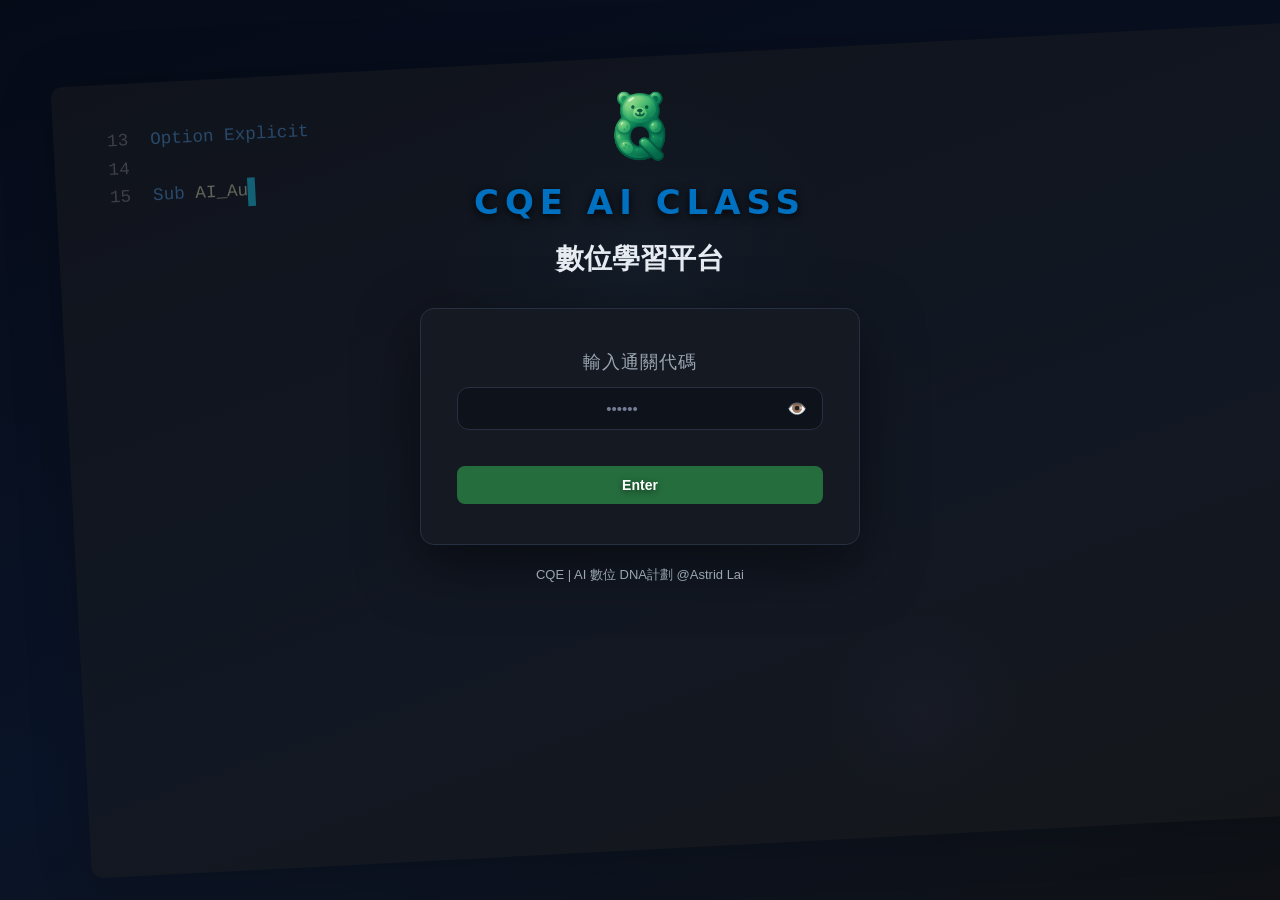
==== commit 07f672e5: "Course unit becomes a multi-select Function picker The students' team column now reads Dept in the U" ====
--- a/index.html
+++ b/index.html
@@ -353,6 +353,17 @@
 .cqe-modal-title{margin:0 0 12px;font-size:16px;color:var(--text)}
 .cqe-modal-msg{color:var(--text);font-size:14px;line-height:1.6;white-space:pre-wrap}
 .cqe-modal-form{max-height:60vh;overflow-y:auto;padding-right:4px}
+/* 課程的上課學員單位 Function：可複選 chips（2026-09-08 Astrid 定案，取代原本的自由輸入） */
+.cqe-ms{display:flex;flex-wrap:wrap;gap:6px;margin-top:2px}
+.cqe-ms-chip{
+  appearance:none;background:var(--glass);border:1px solid var(--line);color:var(--muted);
+  padding:5px 13px;border-radius:999px;cursor:pointer;font-family:var(--font);font-size:12px;font-weight:600;
+  transition:border-color .2s var(--ease), color .2s var(--ease), background .2s var(--ease);
+}
+.cqe-ms-chip:hover{border-color:var(--line-hi);color:var(--text)}
+.cqe-ms-chip.on{background:rgba(91,184,255,.1);border-color:var(--accent);color:var(--accent)}
+.cqe-ms-chip:focus-visible{outline:none;border-color:rgba(91,184,255,.5);box-shadow:0 0 0 4px rgba(91,184,255,.09)}
+.cqe-ms-empty{font-size:12px;color:var(--dim)}
 .cqe-modal-form label{display:block;font-size:13px;color:var(--muted);margin:10px 0 6px}
 .cqe-modal-form input,.cqe-modal-form textarea{
   width:100%;padding:10px 12px;border-radius:12px;border:1px solid var(--line);
@@ -874,7 +885,7 @@
       // 桌機固定四行: 課名/單位/時間/地點; 手機格子放不下第四行, 靠 CSS 隱藏地點列 (取捨見回報)
       list.slice(0,3).forEach(course=>{
         const chip = document.createElement('div');
-        const col = hashColor(course.dept || course.title || '');
+        const col = hashColor(firstDeptVal(course.dept) || course.title || '');
         chip.className = 'cal-chip';
         chip.style.borderColor = hexToRgba(col, .5);
         chip.style.color = col;
@@ -897,7 +908,7 @@
 
         const deptEl = document.createElement('div');
         deptEl.className = 'cal-chip-dept';
-        deptEl.textContent = course.dept || '—';
+        deptEl.textContent = fmtDeptText(course.dept) || '—';
         chip.appendChild(deptEl);
 
         const timeEl = document.createElement('div');
@@ -961,7 +972,7 @@
         const metaParts = [];
         if (t) metaParts.push(escapeHtml(t));
         if (course.room) metaParts.push(escapeHtml(course.room));
-        if (course.dept) metaParts.push(escapeHtml(course.dept));
+        if (course.dept) metaParts.push(escapeHtml(fmtDeptText(course.dept)));
         const card = document.createElement('div');
         card.className = 'course-card' + (list.length === 1 ? ' course-card--fill' : '');
         card.innerHTML =
@@ -1168,6 +1179,52 @@
     });
   }
 
+  // ===== 上課學員單位 Function 多選（2026-09-08 Astrid 定案）=====
+  // 選項取自學員名單既有的 Function（沿用 loadStudentsCache 的匿名查詢）。
+  // 多選值以逗號分隔寫回 courses.dept 這個既有欄位（未改 schema）。
+  let __fnOptionsCache = null;
+  async function fetchFunctionOptions(){
+    if (__fnOptionsCache) return __fnOptionsCache;
+    try{
+      const m = await loadStudentsCache();
+      const set = new Set();
+      m.forEach(s=>{ const fn = (s.fn||'').trim(); if (fn) set.add(fn); });
+      __fnOptionsCache = Array.from(set).sort((a,b)=> a.toUpperCase().localeCompare(b.toUpperCase()));
+    }catch{ __fnOptionsCache = []; }
+    return __fnOptionsCache;
+  }
+  // 用 function 宣告（hoisted）：月曆渲染比這裡早執行，const 會踩到 TDZ
+  function parseCsvVals(v){ return String(v||'').split(',').map(s=> s.trim()).filter(Boolean); }
+  /** 多個 Function 的顯示字串，例如 "CQE Agent · RD" */
+  function fmtDeptText(v){ return parseCsvVals(v).join(' · '); }
+  /** 取第一個 Function 決定課程顏色，讓同單位的課維持同色 */
+  function firstDeptVal(v){ return parseCsvVals(v)[0] || ''; }
+
+  /** 在 container 畫出可複選 chips，選取結果即時同步到 hidden input（逗號分隔） */
+  function renderFunctionChips(container, hidden, options, selected){
+    const sel  = new Set(selected);
+    // 課程原本的值若不在學員 Function 清單裡也要列出，否則一編輯就被清掉
+    const opts = Array.from(new Set([...options, ...selected]));
+    if (!opts.length){
+      container.innerHTML = '<span class="cqe-ms-empty">學員名單尚無 Function 可選</span>';
+      hidden.value = '';
+      return;
+    }
+    const sync = ()=> hidden.value = opts.filter(o=> sel.has(o)).join(',');
+    container.innerHTML = opts.map(o=>
+      '<button type="button" class="cqe-ms-chip' + (sel.has(o)?' on':'') + '" data-val="' + escapeHtml(o) + '">' + escapeHtml(o) + '</button>'
+    ).join('');
+    sync();
+    container.querySelectorAll('.cqe-ms-chip').forEach(btn=>{
+      btn.addEventListener('click', ()=>{
+        const v = btn.dataset.val;
+        if (sel.has(v)) sel.delete(v); else sel.add(v);
+        btn.classList.toggle('on', sel.has(v));
+        sync();
+      });
+    });
+  }
+
   function showFormModal({ title, fields }){
     return new Promise(resolve=>{
       const overlay = document.createElement('div');
@@ -1177,6 +1234,11 @@
         const val = escapeHtml(f.value ?? '');
         const labelHtml = '<label>' + escapeHtml(f.label) + '</label>';
         if (type === 'textarea') return labelHtml + '<textarea data-key="' + escapeHtml(f.key) + '" rows="3">' + val + '</textarea>';
+        if (type === 'multiselect'){
+          // chips 在 modal 掛上後才畫；hidden input 帶 data-key，送出邏輯照舊
+          return labelHtml + '<div class="cqe-ms" data-ms-for="' + escapeHtml(f.key) + '"></div>'
+               + '<input type="hidden" data-key="' + escapeHtml(f.key) + '" value="' + val + '">';
+        }
         return labelHtml + '<input data-key="' + escapeHtml(f.key) + '" type="' + type + '" value="' + val + '">';
       }).join('');
       overlay.innerHTML =
@@ -1194,6 +1256,14 @@
       inputs.forEach(el=>{
         if (el.type === 'date') attachDatePicker(el);
         else if (el.type === 'time') attachTimePicker(el);
+      });
+      // multiselect 欄位：選項非同步撈回後才畫 chips
+      fields.filter(f=> f.type === 'multiselect').forEach(async f=>{
+        const box = overlay.querySelector('.cqe-ms[data-ms-for="' + f.key + '"]');
+        const hid = overlay.querySelector('input[type="hidden"][data-key="' + f.key + '"]');
+        if (!box || !hid) return;
+        const opts = f.options || await fetchFunctionOptions();
+        renderFunctionChips(box, hid, opts, parseCsvVals(hid.value));
       });
       let settled = false;
       function close(result){
@@ -1470,7 +1540,7 @@
         { key:'start_time', label:'開始時間（可空）', value:(c.start_time||'').slice(0,5), type:'time' },
         { key:'end_time', label:'結束時間（可空）', value:(c.end_time||'').slice(0,5), type:'time' },
         { key:'room', label:'上課地點（可空）', value:c.room || '' },
-        { key:'dept', label:'單位（可空）', value:c.dept || '' },
+        { key:'dept', label:'上課學員單位 Function（可空，可複選）', type:'multiselect', value:c.dept || '' },
         { key:'description', label:'說明（可空）', value:c.description || '', type:'textarea' }
       ]});
       if (fv === null) return;
@@ -1507,7 +1577,7 @@
         { key:'start_time', label:'開始時間（可空）', value:'', type:'time' },
         { key:'end_time', label:'結束時間（可空）', value:'', type:'time' },
         { key:'room', label:'上課地點（可空）', value:'' },
-        { key:'dept', label:'單位（可空）', value:'' },
+        { key:'dept', label:'上課學員單位 Function（可空，可複選）', type:'multiselect', value:'' },
         { key:'description', label:'說明（可空）', value:'', type:'textarea' }
       ]});
       if (fv === null) return;
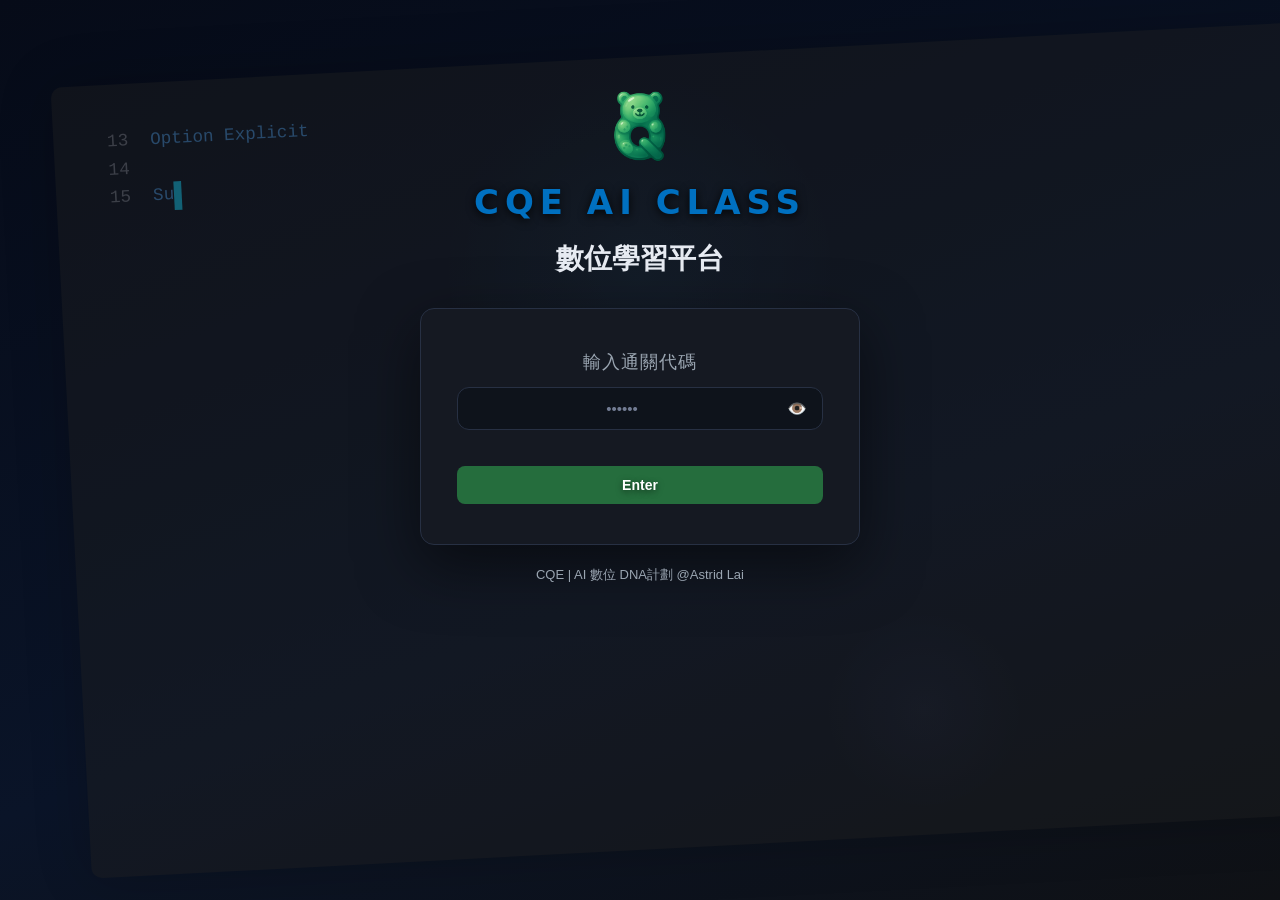
==== commit b437f1d1: "Keep unit chips on one scrolling row; stop caching a failed fetch The Function chips wrapped onto se" ====
--- a/index.html
+++ b/index.html
@@ -354,10 +354,20 @@
 .cqe-modal-msg{color:var(--text);font-size:14px;line-height:1.6;white-space:pre-wrap}
 .cqe-modal-form{max-height:60vh;overflow-y:auto;padding-right:4px}
 /* 課程的上課學員單位 Function：可複選 chips（2026-09-08 Astrid 定案，取代原本的自由輸入） */
-.cqe-ms{display:flex;flex-wrap:wrap;gap:6px;margin-top:2px}
+/* 單位選項排成一列, 超出寬度以水平捲動處理 (2026-09-08 Astrid 定案), scrollbar 深色化 */
+.cqe-ms{
+  display:flex;flex-wrap:nowrap;gap:6px;margin-top:2px;
+  overflow-x:auto;overflow-y:hidden;padding-bottom:6px;
+  scrollbar-width:thin;scrollbar-color:var(--line-hi) transparent;
+}
+.cqe-ms::-webkit-scrollbar{height:6px}
+.cqe-ms::-webkit-scrollbar-track{background:transparent}
+.cqe-ms::-webkit-scrollbar-thumb{background:var(--line-hi);border-radius:999px}
+.cqe-ms::-webkit-scrollbar-thumb:hover{background:var(--muted)}
 .cqe-ms-chip{
   appearance:none;background:var(--glass);border:1px solid var(--line);color:var(--muted);
   padding:5px 13px;border-radius:999px;cursor:pointer;font-family:var(--font);font-size:12px;font-weight:600;
+  flex:0 0 auto;white-space:nowrap;
   transition:border-color .2s var(--ease), color .2s var(--ease), background .2s var(--ease);
 }
 .cqe-ms-chip:hover{border-color:var(--line-hi);color:var(--text)}
@@ -1190,8 +1200,12 @@
       const set = new Set();
       m.forEach(s=>{ const fn = (s.fn||'').trim(); if (fn) set.add(fn); });
       __fnOptionsCache = Array.from(set).sort((a,b)=> a.toUpperCase().localeCompare(b.toUpperCase()));
-    }catch{ __fnOptionsCache = []; }
-    return __fnOptionsCache;
+      return __fnOptionsCache;
+    }catch(e){
+      // 讀取失敗不寫入快取，否則一次失敗後 chips 會永遠空白
+      console.error('讀取學員 Function 清單失敗：', e);
+      return [];
+    }
   }
   // 用 function 宣告（hoisted）：月曆渲染比這裡早執行，const 會踩到 TDZ
   function parseCsvVals(v){ return String(v||'').split(',').map(s=> s.trim()).filter(Boolean); }
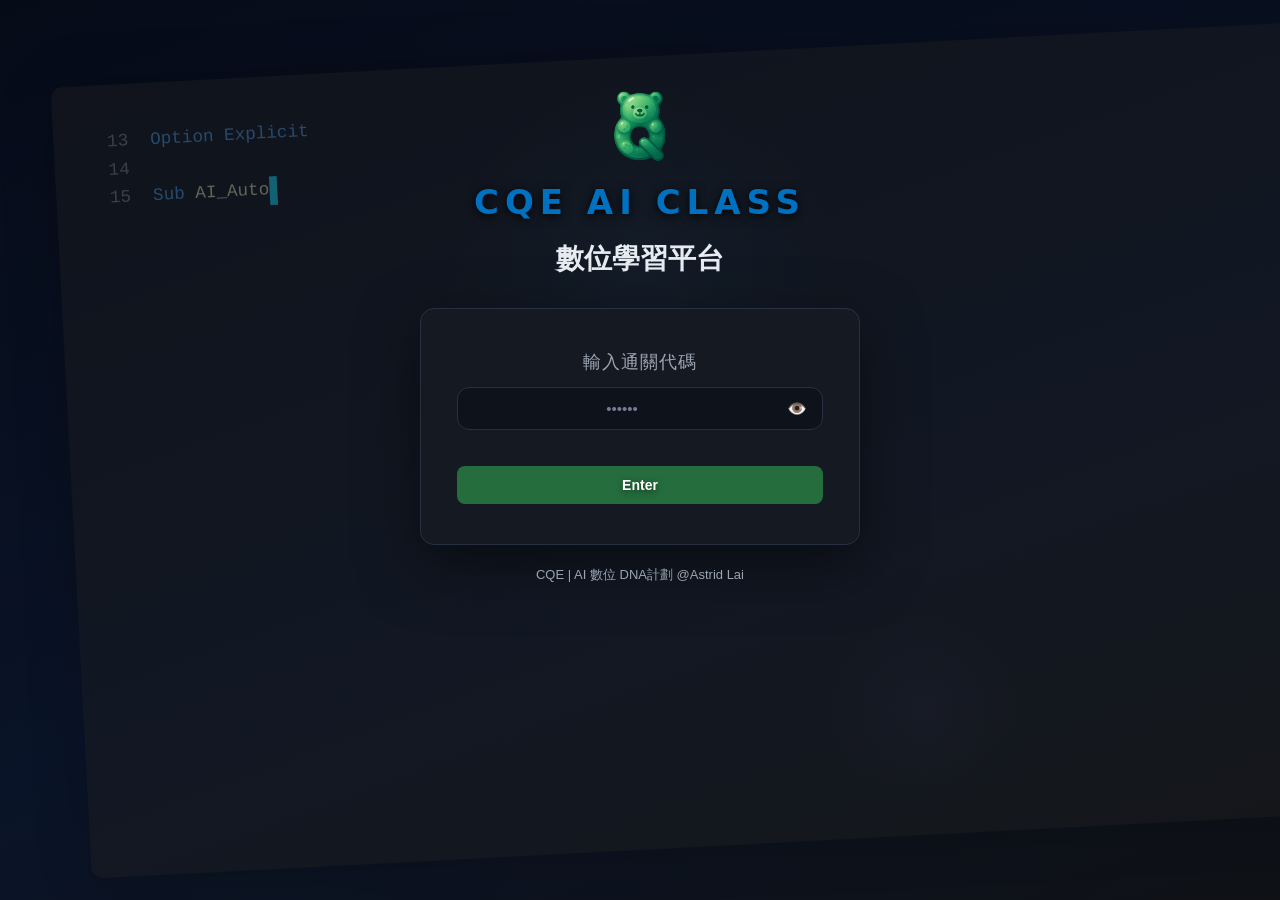
==== commit be62b3a5: "fix: 月曆圖表每次開啟都重抓學員與報到資料, 修正改學員資料後圖表不更新 Co-Authored-By: Claude Opus 5.5 <noreply@anthropic.com>" ====
--- a/index.html
+++ b/index.html
@@ -1879,6 +1879,8 @@
     // 匯出鈕只給管理員 (有後台 JWT); 每次開面板重判一次, 期間登入/登出都跟得上
     $('#btnCalChart').addEventListener('click', ()=>{
       $('#btnCalXlsx').style.display = localStorage.getItem('sb_access_token') ? '' : 'none';
+      // 每次開面板丟掉快取重抓, 後台改過學員資料/報到後圖表才會跟上
+      studentsCachePromise = null; allAttPromise = null;
       overlay.classList.add('show');
       renderChart();
     });
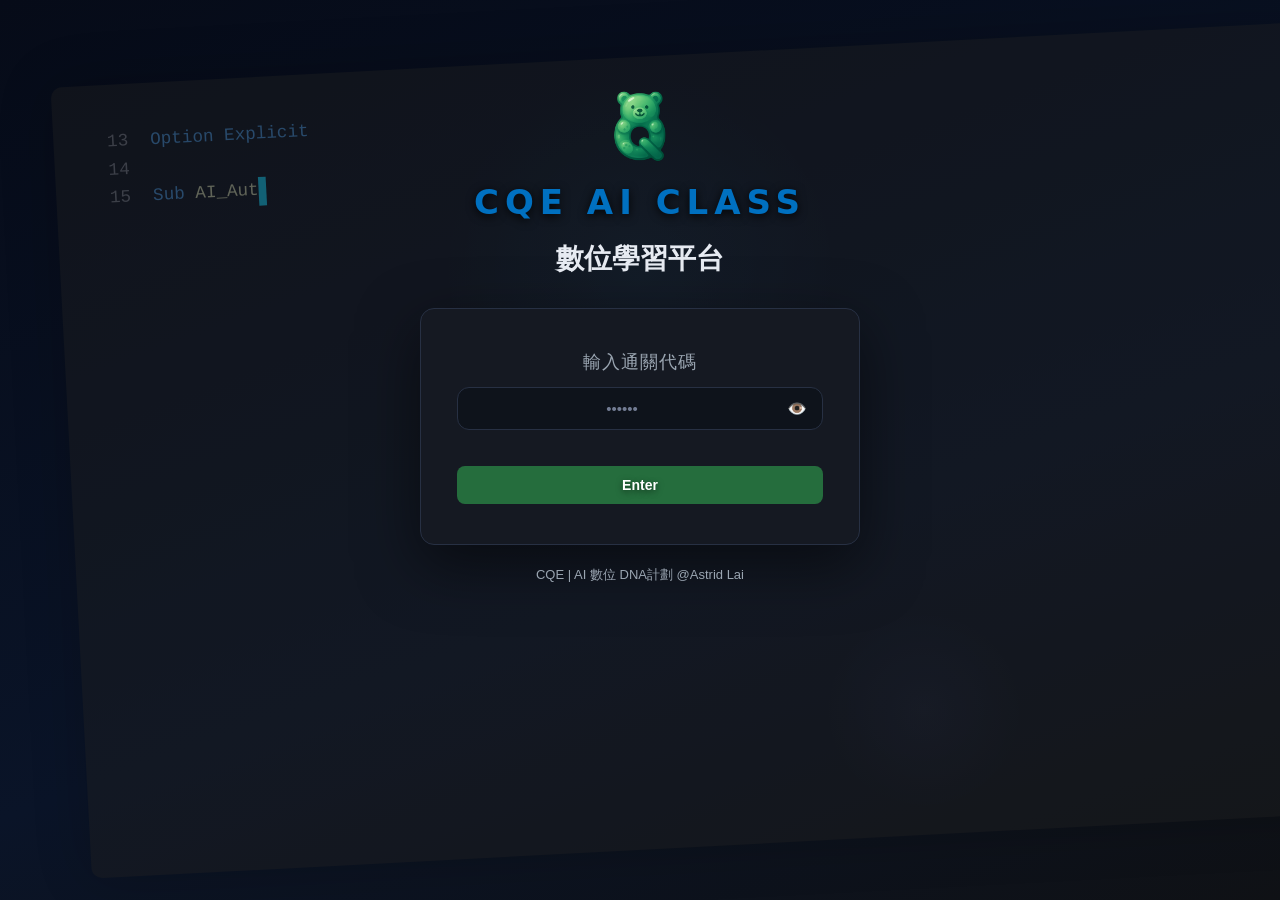
==== commit 98f2dbd4: "feat: 課程表登入過期時自動導去管理後台登入, 登入後回到課程表 - index.html: 編輯 / Add / 取消報到 動作前先解 JWT exp 檢查 (留 60 秒緩衝),   過期就提" ====
--- a/index.html
+++ b/index.html
@@ -1099,6 +1099,7 @@
       if (!canEdit) return;
       listEl.querySelectorAll('.att-remove').forEach(btn=>{
         btn.addEventListener('click', async ()=>{
+          if (adminTokenExpired()) return goAdminLogin();
           if (!(await showConfirm('確定取消「' + btn.dataset.sname + '」的報到記錄？'))) return;
           btn.disabled = true;
           try{
@@ -1109,7 +1110,8 @@
             renderAttendanceBox(courseId, el, countEl);
           }catch(e){
             btn.disabled = false;
-            showAlert('取消報到失敗：' + (e.message||e));
+            if (!localStorage.getItem('sb_access_token')) goAdminLogin();
+            else showAlert('取消報到失敗：' + (e.message||e));
           }
         });
       });
@@ -1542,8 +1544,30 @@
     else initCqeDatePickers();
   })();
 
+  /* ── 登入過期: 導去管理後台登入, 登入成功後 Desktop.html 依 ?return=calendar 導回並還原月份/抽屜 ── */
+  function adminTokenExpired(){
+    const t = localStorage.getItem('sb_access_token');
+    if (!t) return true;
+    try{
+      const p = JSON.parse(atob(t.split('.')[1].replace(/-/g,'+').replace(/_/g,'/')));
+      return typeof p.exp === 'number' && p.exp * 1000 < Date.now() + 60000; // 留 1 分鐘緩衝, 避免填表途中過期
+    }catch(_){ return false; } // 解不開就交給伺服器判斷 (catch 分支)
+  }
+  async function goAdminLogin(){
+    await showAlert('登入已過期, 將帶你到管理後台重新登入, 登入後會自動回到課程表');
+    localStorage.removeItem('sb_access_token');
+    localStorage.removeItem('sb_user_email');
+    sessionStorage.setItem('cqe_cal_resume', JSON.stringify({
+      month: viewMonth.getFullYear() + '-' + fmt(viewMonth.getMonth()+1),
+      date: $('#drawerMask').classList.contains('show') ? currentDrawerDate : null
+    }));
+    writeTicket();
+    location.href = 'Desktop.html?return=calendar';
+  }
+
   /* ── 第 5 項: 管理員編輯課程 (需 sb_access_token; payload 格式對齊 Desktop.html editCourse) ── */
   async function editCourse(id){
+    if (adminTokenExpired()) return goAdminLogin();
     try{
       const rows = await rest('/rest/v1/courses?select=*&id=eq.' + encodeURIComponent(id), { auth:true });
       const c = rows?.[0];
@@ -1574,16 +1598,15 @@
       renderMonth();
       if (currentDrawerDate) openDetail(currentDrawerDate);
     }catch(e){
-      if (e.status === 401 || e.status === 403){
-        await showAlert('登入已過期, 請到管理後台重新登入');
-      } else {
-        await showAlert('更新失敗：' + (e.message || e));
-      }
+      // rest() 判定 JWT 失效時會清掉 token; 其餘錯誤 (含權限不足) 照實顯示
+      if (!localStorage.getItem('sb_access_token')) await goAdminLogin();
+      else await showAlert('更新失敗：' + (e.message || e));
     }
   }
 
   /* ── 管理員從月曆直接新增課程 (寫同一張 courses 表, 後台自動一致) ── */
   async function createCourse(){
+    if (adminTokenExpired()) return goAdminLogin();
     try{
       const fv = await showFormModal({ title:'新增課程', fields:[
         { key:'title', label:'課程名稱', value:'' },
@@ -1616,11 +1639,8 @@
       renderMonth();
       await showAlert('課程已建立：' + body.title + '（' + body.date + '）');
     }catch(e){
-      if (e.status === 401 || e.status === 403){
-        await showAlert('登入已過期, 請到管理後台重新登入');
-      } else {
-        await showAlert('建立失敗：' + (e.message || e));
-      }
+      if (!localStorage.getItem('sb_access_token')) await goAdminLogin();
+      else await showAlert('建立失敗：' + (e.message || e));
     }
   }
   $('#btnCalAdd').addEventListener('click', createCourse);
@@ -1935,6 +1955,17 @@
     grid.addEventListener('pointercancel', ()=>{ tracking = false; });
   })();
 
+  /* ── 登入過期 → 後台重登後回來 (?view=calendar): 還原 goAdminLogin 記下的月份與日期抽屜 ── */
+  async function resumeCalendar(){
+    let r = null;
+    try{ r = JSON.parse(sessionStorage.getItem('cqe_cal_resume') || 'null'); }catch(_){}
+    sessionStorage.removeItem('cqe_cal_resume');
+    if (r && /^\d{4}-\d{2}$/.test(r.month)) viewMonth = new Date(r.month + '-01T00:00:00');
+    showScreen('calendarScreen');
+    await initCalendar();
+    if (r && r.date) openDetail(r.date);
+  }
+
   /* ── 進入點：ref=desktop 或既有 session 直接進 hub, 否則顯示 portal ── */
   (function boot(){
     const params = new URLSearchParams(location.search);
@@ -1944,7 +1975,9 @@
       history.replaceState(null, '', location.pathname);
       sessionStorage.setItem('cqe_gate_ok', '1');
     }
-    if (refDesktop || hasSession){
+    if ((refDesktop || hasSession) && params.get('view') === 'calendar'){
+      resumeCalendar();
+    } else if (refDesktop || hasSession){
       enterHub();
     } else {
       showScreen('portalScreen');
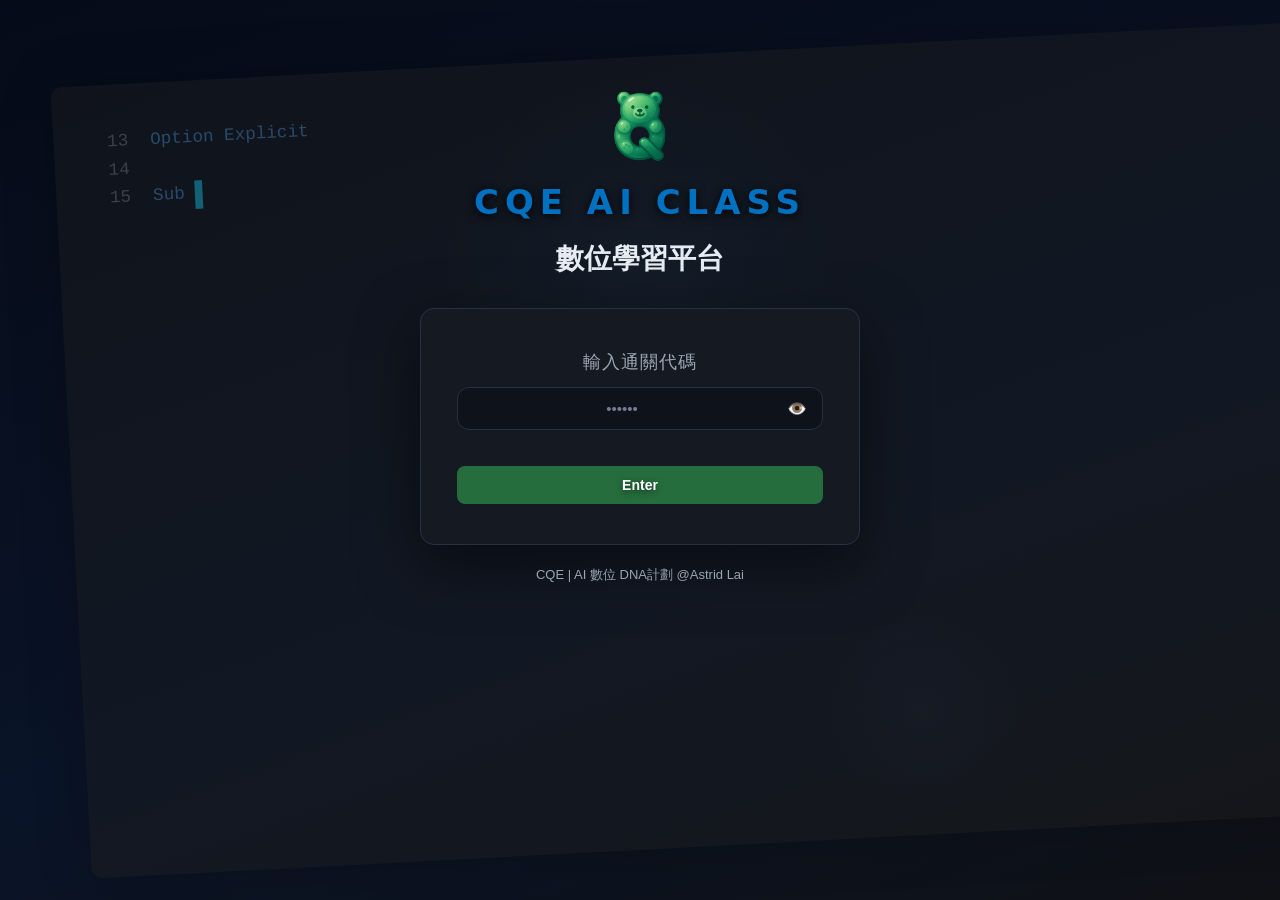
==== commit db37e031: "fix: 報到記錄破 1000 筆後圖表漏掉最新報到 (當天人次不顯示) PostgREST 單次最多回 1000 筆並靜默截斷; attendance 已有 1021 筆, 超出的 21 筆 (11" ====
--- a/index.html
+++ b/index.html
@@ -627,14 +627,14 @@
 
 <script src="src/config.js?v=20260710"></script>
 <script src="src/utils.js?v=20260710"></script>
-<script src="src/api.js?v=20260710"></script>
+<script src="src/api.js?v=20261125"></script>
 <script src="src/xlsx-export.js?v=20260907"></script>
 <script>
 (function(){
   'use strict';
   const $ = (q)=>document.querySelector(q);
   const { escapeHtml, fmt, todayStr } = window.CQE.utils;
-  const { rest } = window.CQE.api;
+  const { rest, restAll } = window.CQE.api;
   const PAL = window.CQE.config.PAL;
 
   const GATE_CODE = 'QACQE';
@@ -815,7 +815,8 @@
     if (courseAttCount) return courseAttCount;
     courseAttCount = new Map();
     try{
-      const rows = await rest('/rest/v1/attendance?select=course_id', { auth:false }) || [];
+      // 報到記錄已破 1000 筆, 單次 rest() 會被截斷, 分頁全撈
+      const rows = await restAll('/rest/v1/attendance?select=course_id&order=id.asc', { auth:false });
       rows.forEach(r=>{
         const k = String(r.course_id);
         courseAttCount.set(k, (courseAttCount.get(k) || 0) + 1);
@@ -1724,7 +1725,8 @@
     }
     function loadAllAttendance(){
       if (!allAttPromise){
-        allAttPromise = rest('/rest/v1/attendance?select=course_id,student_id', { auth:false })
+        // 報到記錄已破 1000 筆, 單次 rest() 會被截斷 (最新的報到被丟掉), 分頁全撈
+        allAttPromise = restAll('/rest/v1/attendance?select=course_id,student_id&order=id.asc', { auth:false })
           .catch(e=>{ allAttPromise = null; throw e; });
       }
       return allAttPromise;
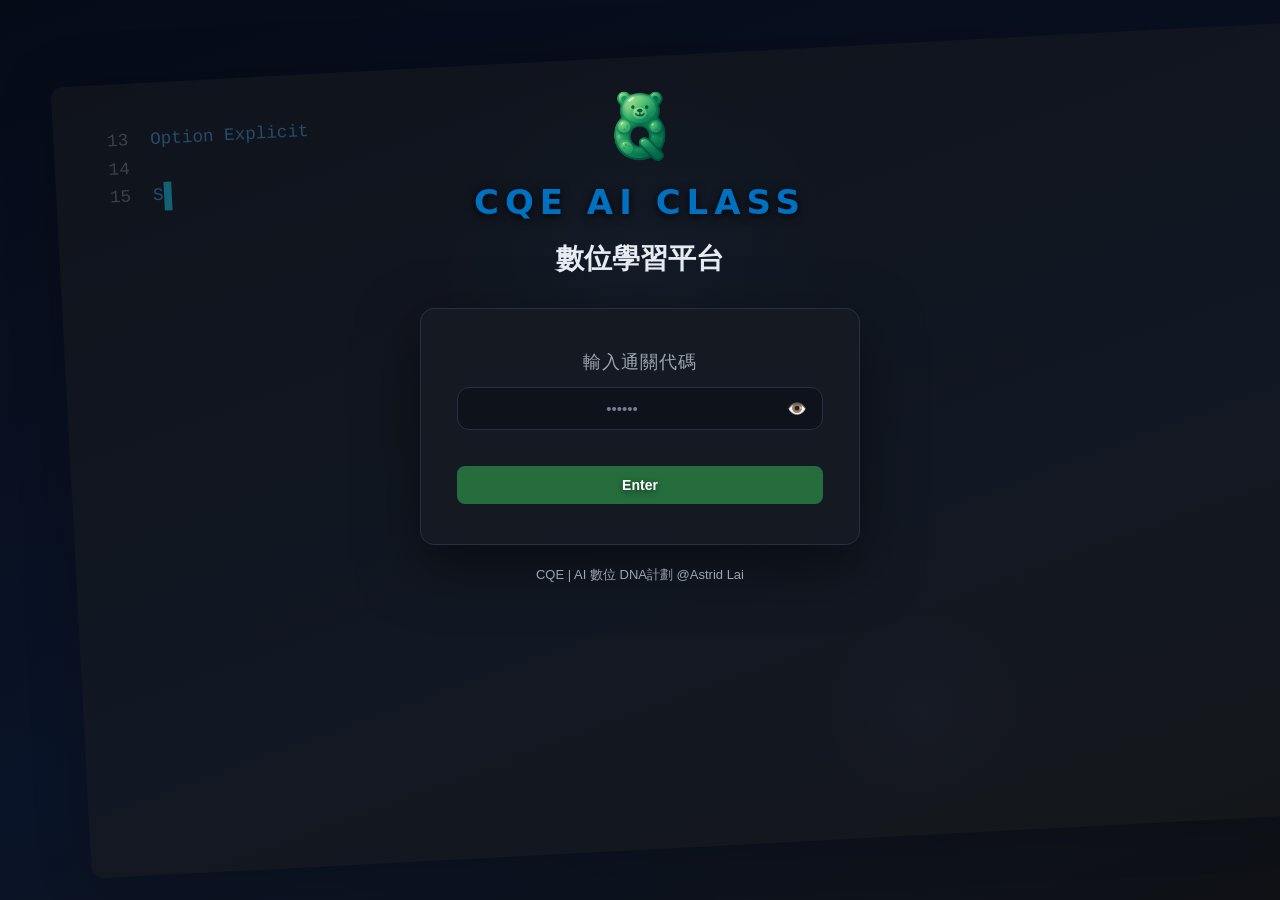
==== commit 31c5acaf: "feat: 未登入者看不到學員工號/部門碼, 但仍可用部分工號/部門碼搜尋 - 未登入時學員名單只讀 id/name/function, 工號與部門碼不再下載到瀏覽器 - 部分工號/部門碼/姓名搜尋改" ====
--- a/index.html
+++ b/index.html
@@ -627,14 +627,14 @@
 
 <script src="src/config.js?v=20260710"></script>
 <script src="src/utils.js?v=20260710"></script>
-<script src="src/api.js?v=20261125"></script>
-<script src="src/xlsx-export.js?v=20260907"></script>
+<script src="src/api.js?v=20261126"></script>
+<script src="src/xlsx-export.js?v=20261125b"></script>
 <script>
 (function(){
   'use strict';
   const $ = (q)=>document.querySelector(q);
   const { escapeHtml, fmt, todayStr } = window.CQE.utils;
-  const { rest, restAll } = window.CQE.api;
+  const { rest, restAll, restPreferAdmin, searchStudents } = window.CQE.api;
   const PAL = window.CQE.config.PAL;
 
   const GATE_CODE = 'QACQE';
@@ -1017,12 +1017,17 @@
 
   /* ── 第 8 項: 報到學員名單 (唯讀, students 全表快取一次 + 各課 attendance 快取) ── */
   let studentsCachePromise = null; // Promise<Map<String(id), {name, team}>>
+  let studentsCacheAdmin = false;  // true = 快取含部門碼/工號 (管理員 JWT 讀到); false = 只有 id/name/function
   const attendanceCache = new Map(); // course_id(string) → Promise<string[] student_id>
 
   function loadStudentsCache(){
     if (!studentsCachePromise){
-      studentsCachePromise = rest('/rest/v1/students?select=id,name,team,employee_no,function&limit=20000', { auth:false })
-        .then(rows=>{
+      // 部門碼/工號只開放給管理員: 有 token 用 JWT 讀完整欄位, 否則 anon 只讀 id/name/function
+      studentsCachePromise = restPreferAdmin(
+          '/rest/v1/students?select=id,name,team,employee_no,function&limit=20000',
+          '/rest/v1/students?select=id,name,function&limit=20000')
+        .then(({ rows, admin })=>{
+          studentsCacheAdmin = admin;
           const m = new Map();
           (rows||[]).forEach(s=> m.set(String(s.id), { name:s.name||'', team:s.team||'', emp:s.employee_no||'', fn:s.function||'' }));
           return m;
@@ -1119,15 +1124,31 @@
     }
     bindRemove();
 
-    searchEl.addEventListener('input', ()=>{
-      const terms = searchEl.value.trim().toLowerCase().split(/[\s,]+/).filter(Boolean);
+    // 匿名看不到部門碼/ID 但仍可被搜尋 (Astrid 定案): 匿名快取沒有這兩欄, 每個搜尋詞改由 DB 函式比對, 結果 (學員 id) 存在 srvHits
+    const srvHits = new Map(); // 搜尋詞 → Set<student id>
+    const getTerms = ()=> searchEl.value.trim().toLowerCase().split(/[\s,]+/).filter(Boolean);
+    function applySearch(){
+      const terms = getTerms();
       const filtered = !terms.length ? names : names.filter(n=>{
-        // 匿名看不到部門碼/ID 但仍可被搜尋 (Astrid 定案)
         const hay = ((n.fn||'') + ' ' + (n.team||'') + ' ' + (n.name||'') + ' ' + (n.emp||'')).toLowerCase();
-        return terms.every(t=> hay.includes(t));
+        return terms.every(t=> hay.includes(t) || (srvHits.has(t) && srvHits.get(t).has(String(n.id))));
       });
       listEl.innerHTML = rowsHtml(filtered);
       bindRemove();
+    }
+    let srvT = null;
+    searchEl.addEventListener('input', ()=>{
+      applySearch();
+      if (studentsCacheAdmin) return;
+      clearTimeout(srvT);
+      srvT = setTimeout(async ()=>{
+        const todo = getTerms().filter(t=> !srvHits.has(t));
+        if (!todo.length) return;
+        await Promise.all(todo.map(t=> searchStudents(t)
+          .then(rows=> srvHits.set(t, new Set(rows.map(r=> String(r.id)))))
+          .catch(()=>{ /* 查詢失敗就只比對 function/姓名 */ })));
+        applySearch();
+      }, 350);
     });
   }
 
@@ -1907,6 +1928,8 @@
       renderChart();
     });
     $('#btnCalXlsx').addEventListener('click', async ()=>{
+      // 學員表 (含工號/部門碼) 需管理員 JWT, 過期就先導去重新登入
+      if (adminTokenExpired()) return goAdminLogin();
       const btn = $('#btnCalXlsx');
       btn.disabled = true; btn.textContent = '匯出中…';
       try{
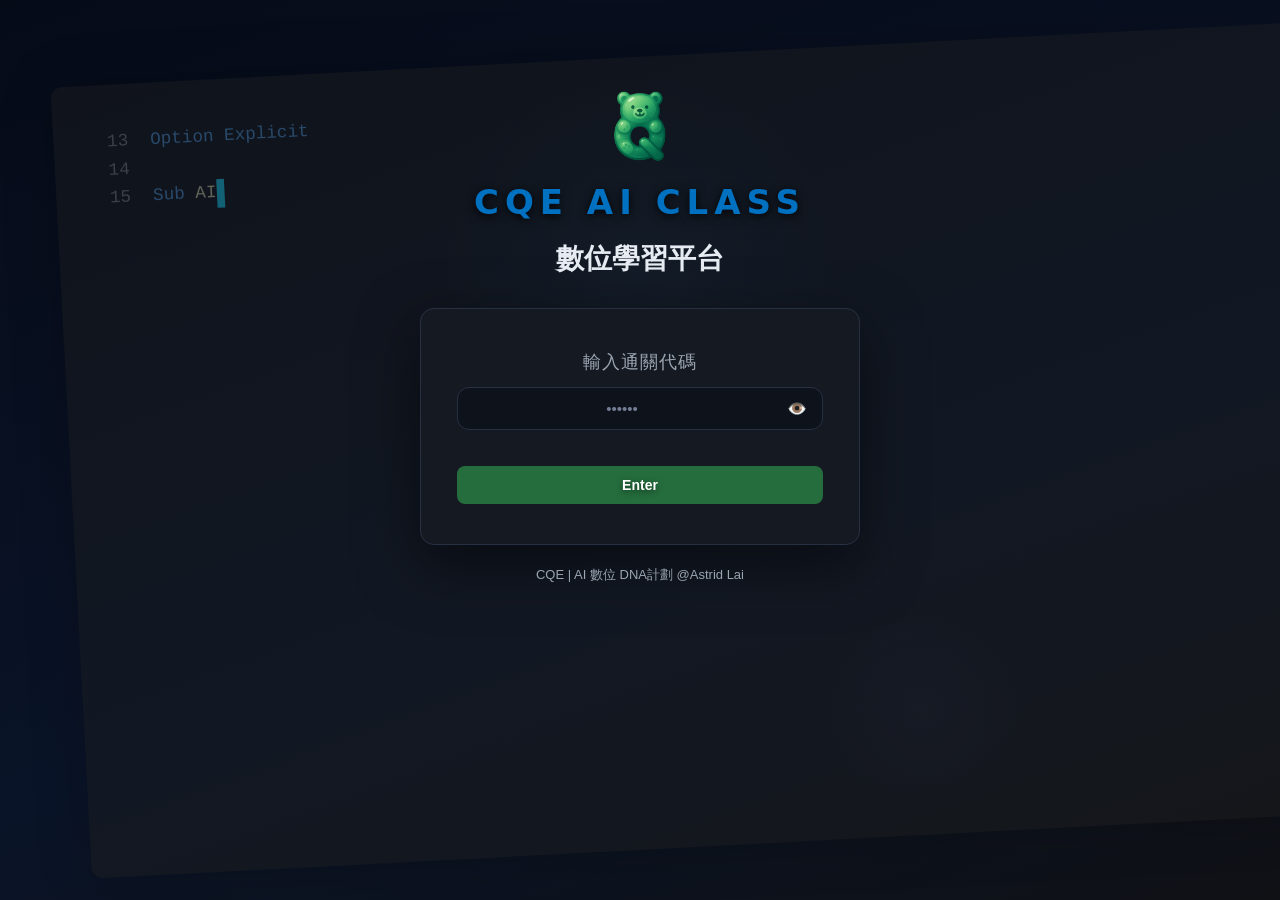
==== commit 5bb938b7: "feat: 課程表編輯視窗可刪除課程; 圖表堂數與人次加千分位 - 課程表「編輯」視窗左下新增「刪除課程」, 確認視窗列出課名、日期與會一併刪除的報到筆數 - 刪除後以回傳筆數確認真的刪掉 (沒權限時" ====
--- a/index.html
+++ b/index.html
@@ -403,6 +403,8 @@
 }
 .cqe-modal-danger:hover{background:rgba(248,113,113,.16)}
 .cqe-modal-danger:focus-visible{outline:none;border-color:rgba(248,113,113,.6);box-shadow:0 0 0 4px rgba(248,113,113,.09)}
+/* 編輯課程的「刪除課程」靠左, 與 取消/確定 分開避免誤按 */
+.cqe-modal-actions .cqe-modal-del{margin-right:auto}
 /* ── 上課人次圖表面板 ── */
 .chart-overlay{
   position:fixed;inset:0;background:rgba(5,5,5,.6);backdrop-filter:blur(8px);z-index:100;
@@ -1233,6 +1235,8 @@
   }
   // 用 function 宣告（hoisted）：月曆渲染比這裡早執行，const 會踩到 TDZ
   function parseCsvVals(v){ return String(v||'').split(',').map(s=> s.trim()).filter(Boolean); }
+  /** 千分位數字, 例如 1021 → "1,021" (固定 en-US, 不隨瀏覽器語系變成 1.021) */
+  function fmtNum(n){ return Number(n || 0).toLocaleString('en-US'); }
   /** 多個 Function 的顯示字串，例如 "CQE Agent · RD" */
   function fmtDeptText(v){ return parseCsvVals(v).join(' · '); }
   /** 取第一個 Function 決定課程顏色，讓同單位的課維持同色 */
@@ -1263,7 +1267,8 @@
     });
   }
 
-  function showFormModal({ title, fields }){
+  /** 有 deleteLabel 時左下角多一顆刪除鈕, 按下回傳 'delete' (其餘: 確定回傳欄位值, 取消回傳 null) */
+  function showFormModal({ title, fields, deleteLabel }){
     return new Promise(resolve=>{
       const overlay = document.createElement('div');
       overlay.className = 'cqe-modal-overlay';
@@ -1284,6 +1289,7 @@
           (title ? '<h3 class="cqe-modal-title">' + escapeHtml(title) + '</h3>' : '') +
           '<div class="cqe-modal-form">' + fieldsHtml + '</div>' +
           '<div class="cqe-modal-actions">' +
+            (deleteLabel ? '<button type="button" class="cqe-modal-danger cqe-modal-del">' + escapeHtml(deleteLabel) + '</button>' : '') +
             '<button type="button" class="cqe-modal-cancel">取消</button>' +
             '<button type="button" class="cqe-modal-ok">確定</button>' +
           '</div>' +
@@ -1324,6 +1330,7 @@
       overlay.addEventListener('click', e=>{ if (e.target === overlay) close(null); });
       overlay.querySelector('.cqe-modal-cancel').addEventListener('click', ()=> close(null));
       overlay.querySelector('.cqe-modal-ok').addEventListener('click', submit);
+      if (deleteLabel) overlay.querySelector('.cqe-modal-del').addEventListener('click', ()=> close('delete'));
       if (inputs[0]) inputs[0].focus();
     });
   }
@@ -1602,8 +1609,9 @@
         { key:'room', label:'上課地點（可空）', value:c.room || '' },
         { key:'dept', label:'上課學員單位 Function（可空，可複選）', type:'multiselect', value:c.dept || '' },
         { key:'description', label:'說明（可空）', value:c.description || '', type:'textarea' }
-      ]});
+      ], deleteLabel:'刪除課程' });
       if (fv === null) return;
+      if (fv === 'delete') return deleteCourse(c);
       const { title, date, start_time, end_time, room, dept, description } = fv;
       const body = {
         title, date,
@@ -1623,6 +1631,32 @@
       // rest() 判定 JWT 失效時會清掉 token; 其餘錯誤 (含權限不足) 照實顯示
       if (!localStorage.getItem('sb_access_token')) await goAdminLogin();
       else await showAlert('更新失敗：' + (e.message || e));
+    }
+  }
+
+  /* ── 管理員刪除課程 (從編輯視窗進入). attendance 的 FK 是 ON DELETE CASCADE, 刪課會連報到記錄一起刪, 確認視窗寫明筆數 ── */
+  async function deleteCourse(c){
+    if (adminTokenExpired()) return goAdminLogin();
+    try{
+      attendanceCache.delete(String(c.id)); // 重抓, 確認視窗的報到筆數要是最新的
+      const n = (await loadAttendanceIds(c.id)).length;
+      const msg = '確定刪除課程「' + (c.title || '') + '」（' + (c.date || '') + '）？' +
+        (n ? '\n這堂課已有 ' + fmtNum(n) + ' 筆報到記錄，會一併刪除。' : '') +
+        '\n刪除後無法復原。';
+      if (!(await showConfirm(msg))) return;
+      if (adminTokenExpired()) return goAdminLogin();
+      const rows = await rest('/rest/v1/courses?id=eq.' + encodeURIComponent(c.id),
+        { method:'DELETE', auth:true, headers:{ 'Prefer':'return=representation' } });
+      // RLS 擋下時 PostgREST 不報錯而是刪 0 筆, 要看回傳筆數才知道有沒有真的刪掉
+      if (!Array.isArray(rows) || !rows.length){ await showAlert('刪除失敗：找不到這堂課，或沒有刪除權限'); return; }
+      attendanceCache.delete(String(c.id));
+      coursesByDate = null;
+      await loadCourses();
+      renderMonth();
+      if (currentDrawerDate) openDetail(currentDrawerDate);
+    }catch(e){
+      if (!localStorage.getItem('sb_access_token')) await goAdminLogin();
+      else await showAlert('刪除失敗：' + (e.message || e));
     }
   }
 
@@ -1788,7 +1822,7 @@
           meta.data.forEach((pt, i)=>{
             const v = ds.data[i]; if (!v) return;
             const p = pt.getProps(['x','y'], true);
-            ctx.fillText(String(v), p.x, p.y - 8);
+            ctx.fillText(fmtNum(v), p.x, p.y - 8);
           });
           ctx.restore();
         });
@@ -1848,7 +1882,7 @@
           const d = String(c.date||'');
           return d && d <= todayKey && attendedIds.has(String(c.id));
         }).length;
-        $('#calChartKpi').textContent = '累計 ' + heldCount + ' 堂課 · ' + totals.reduce((a,b)=>a+b,0) + ' 人次';
+        $('#calChartKpi').textContent = '累計 ' + fmtNum(heldCount) + ' 堂課 · ' + fmtNum(totals.reduce((a,b)=>a+b,0)) + ' 人次';
         // Total 不畫線不畫點 (Astrid 定案), 只留柱頂數字標籤與 tooltip 的 Total 項
         datasets.push({
           type:'line', label:'Total', data: totals,
@@ -1864,6 +1898,7 @@
           data:{ labels, datasets },
           options:{
             responsive:true,
+            locale:'en-US', // Y 軸刻度與 tooltip 數字固定用千分位逗號
             animation:{ duration:600, easing:'easeOutQuart' },
             interaction:{ mode:'index', intersect:false },
             scales:{
